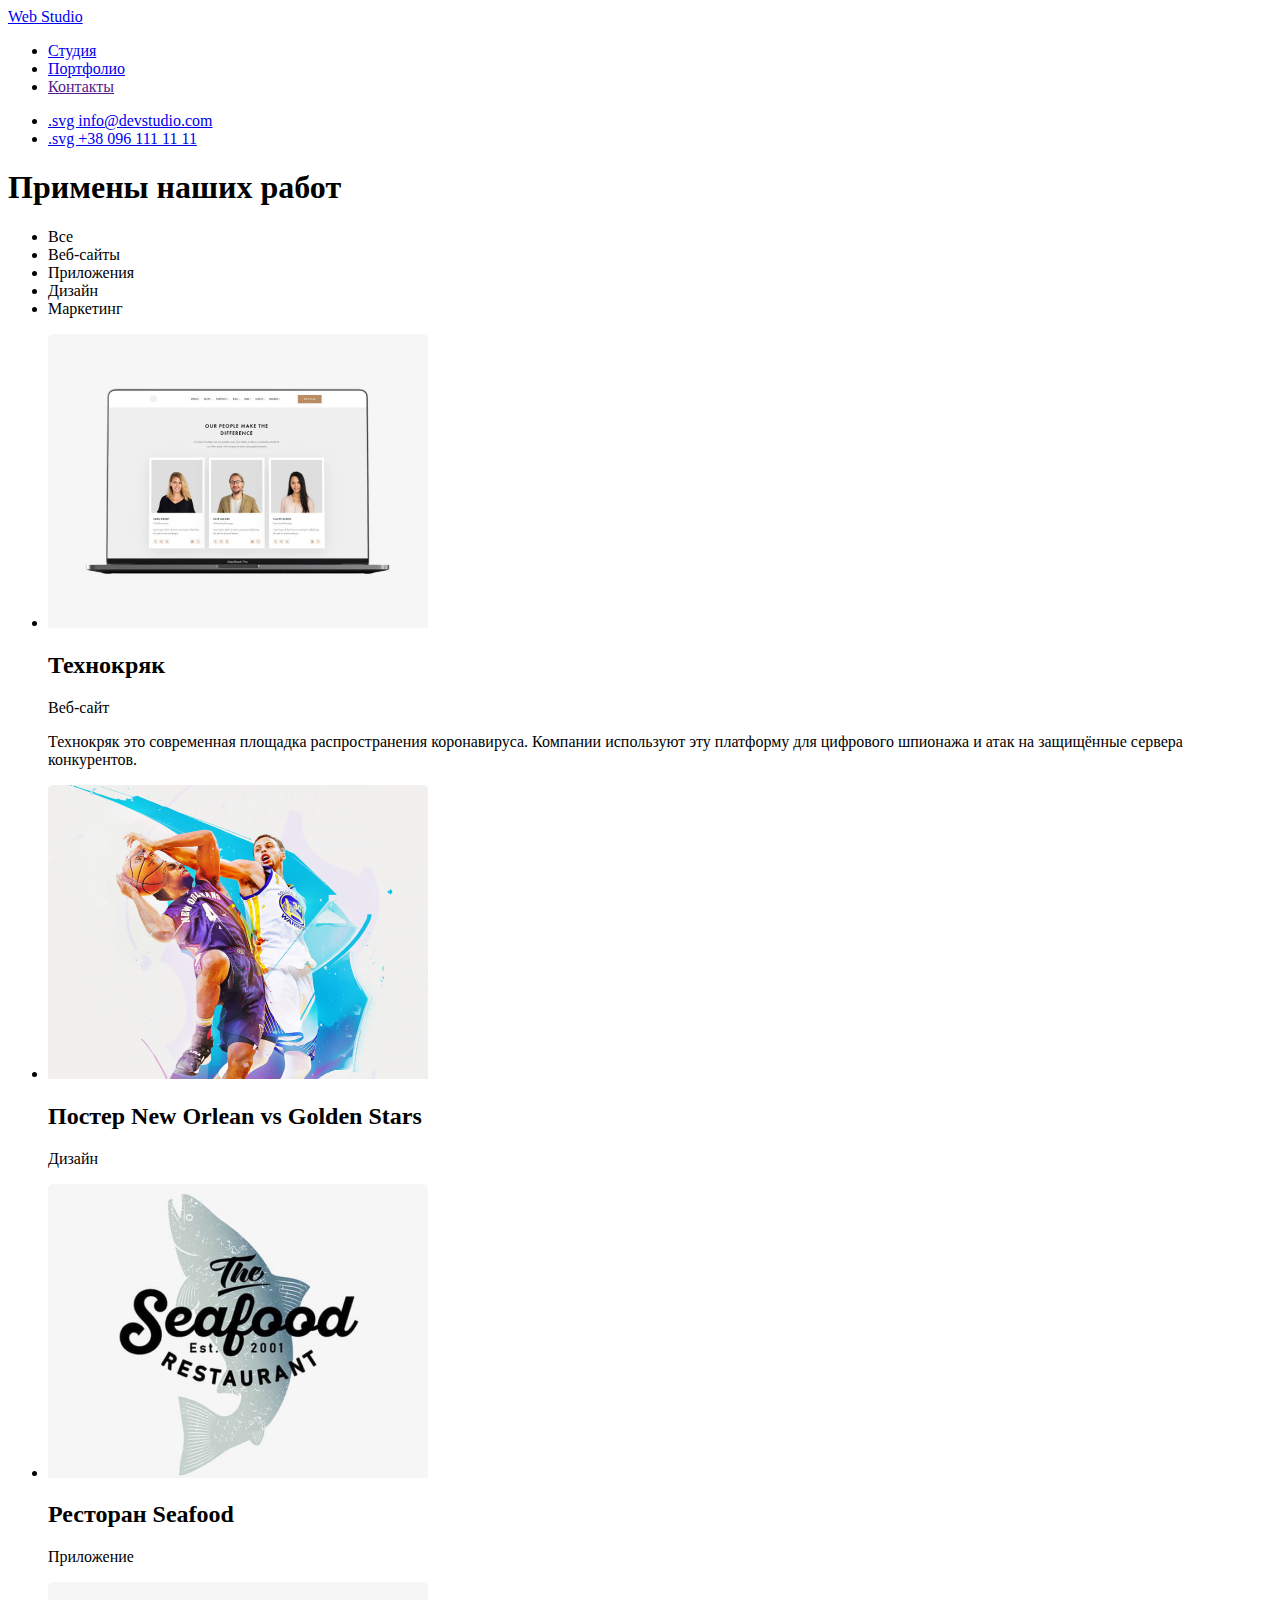
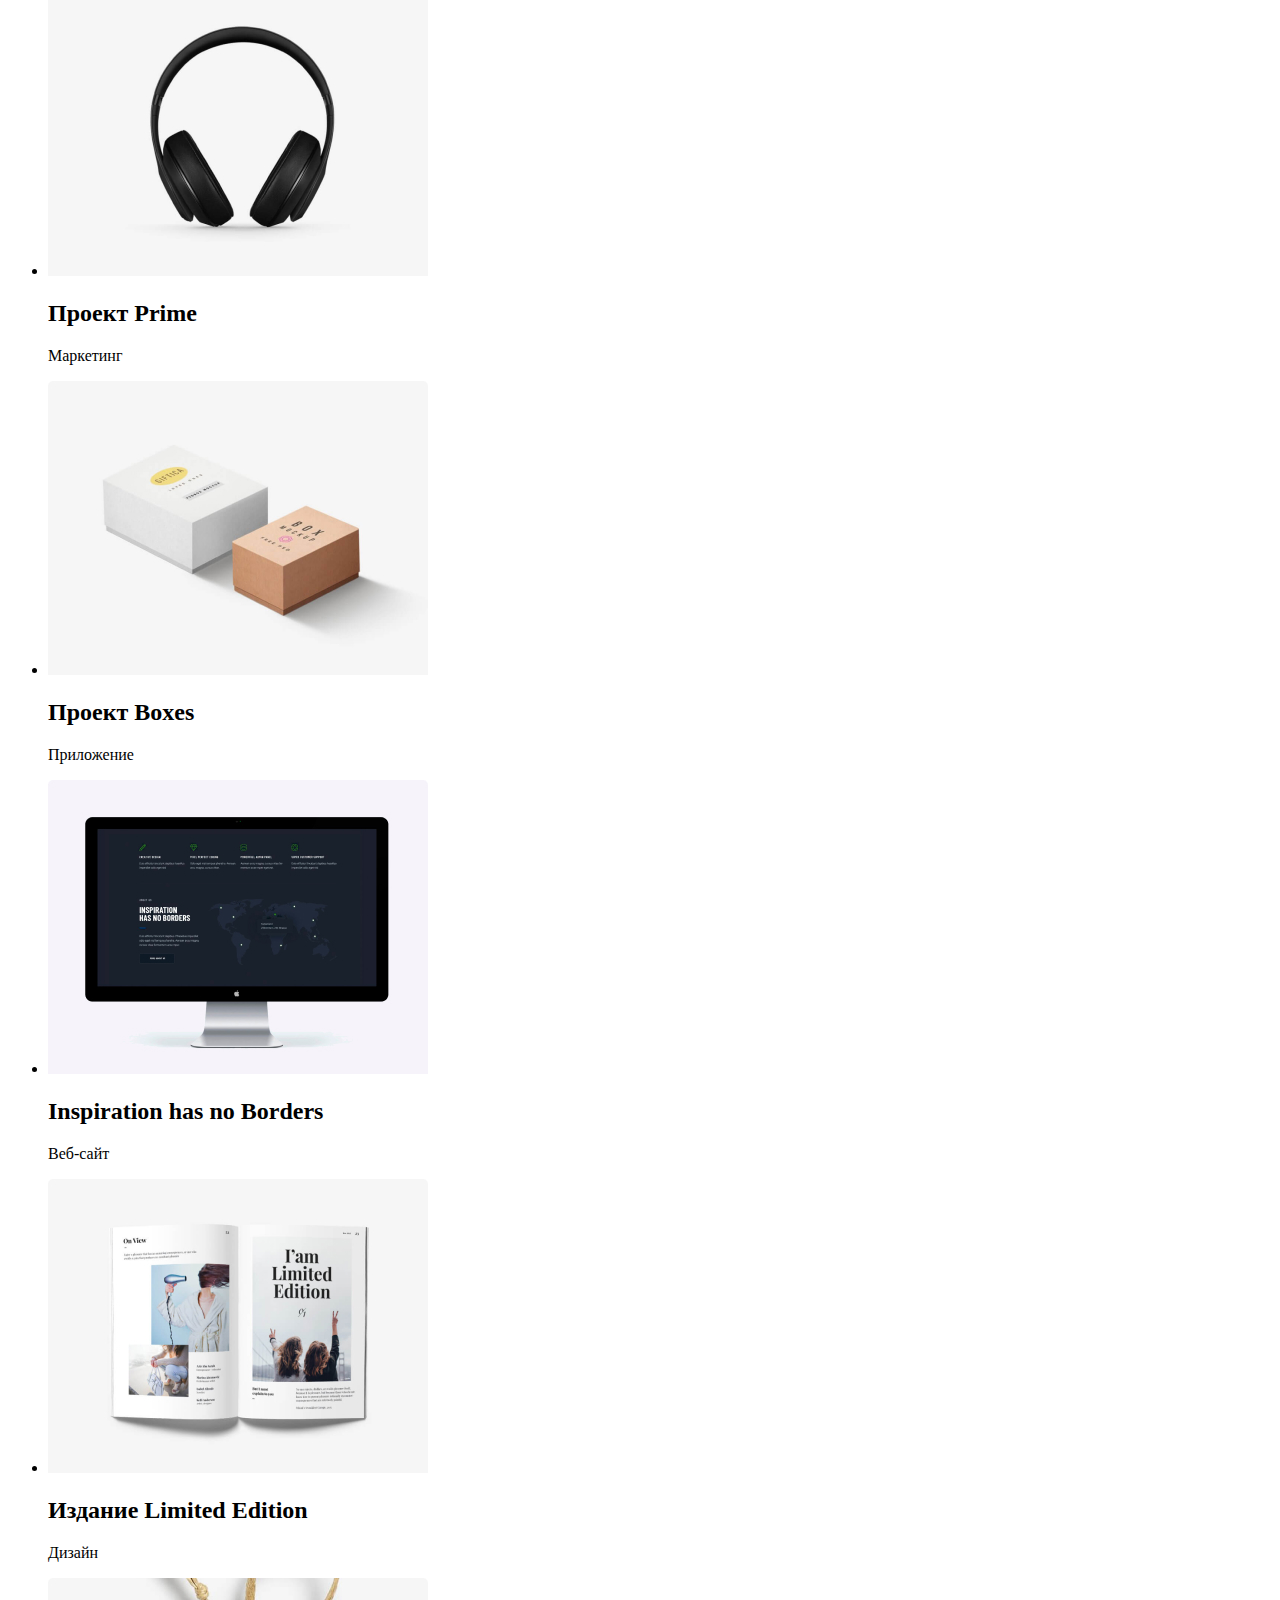
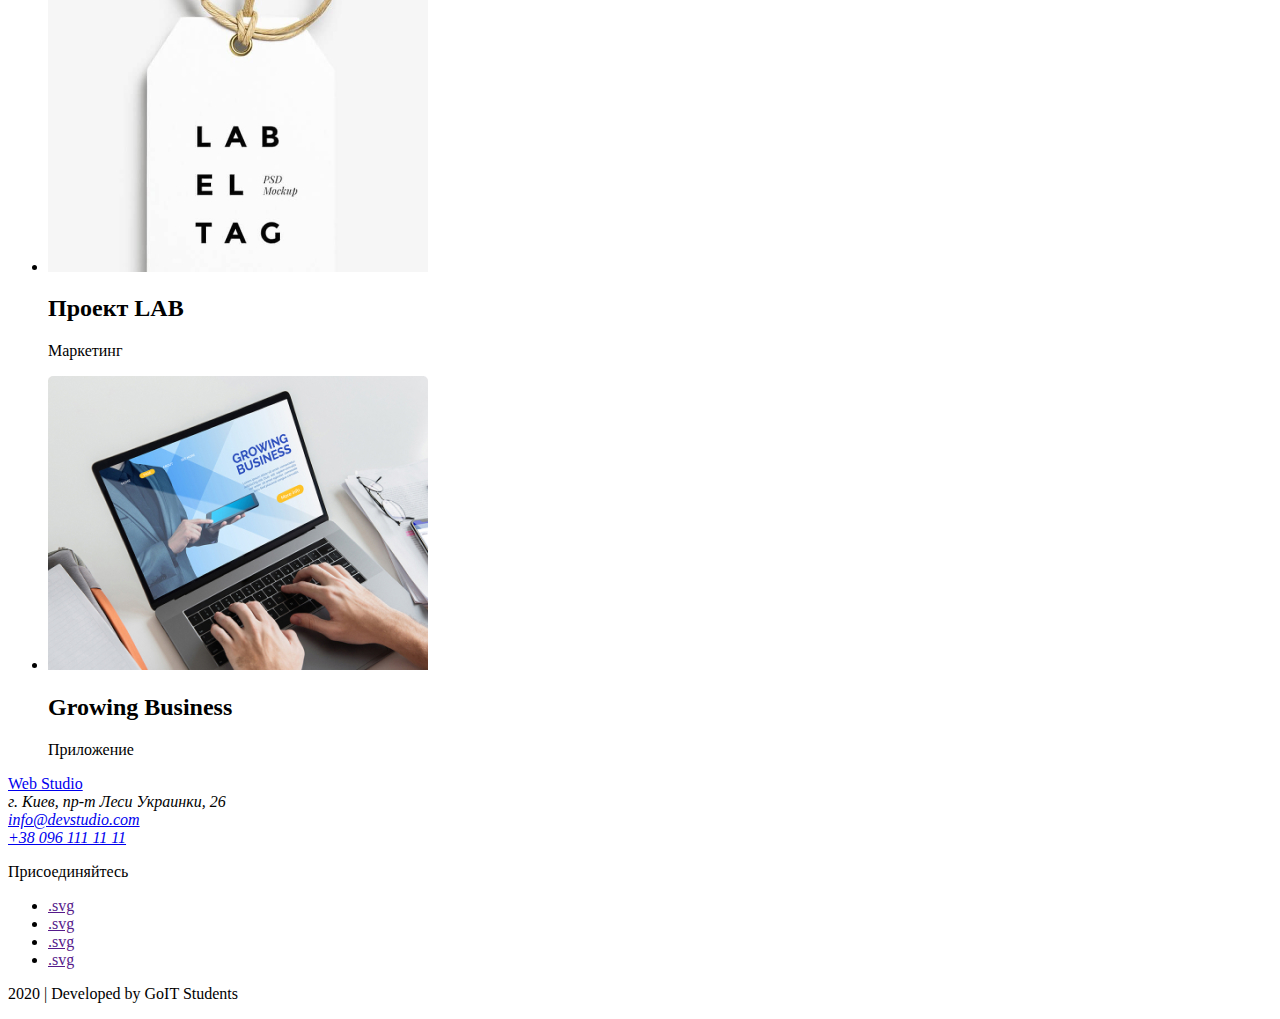
==== portfolio.html @ 039c27b2 "add examples to portfolio.html" ====
<!DOCTYPE html>
<html lang="ru">
  <head>
    <meta charset="UTF-8" />
    <meta name="viewport" content="width=device-width, initial-scale=1.0" />
    <title>Web Studio</title>
  </head>

  <body>
    <header>
      <nav>
        <a href="./index.html">Web Studio</a>
        <ul>
          <li><a href="./index.html">Студия</a></li>
          <li><a href="./portfolio.html">Портфолио</a></li>
          <li><a href="">Контакты</a></li>
        </ul>
      </nav>

      <ul>
        <li>
          <a href="mailto:info@devstudio.com">
            <!-- add .svg icon mail -->
            .svg info@devstudio.com
          </a>
        </li>
        <li>
          <a href="tel:+380961111111">
            <!-- add .svg icon tel. -->
            .svg +38 096 111 11 11
          </a>
        </li>
      </ul>
    </header>

    <main>
      <!-- Portfolio -->
      <section>
        <!-- h1 hide -->
        <h1>Примены наших работ</h1>
        <ul>
          <li>Все</li>
          <li>Веб-сайты</li>
          <li>Приложения</li>
          <li>Дизайн</li>
          <li>Маркетинг</li>
        </ul>

        <ul>
          <li>
            <img src="./img/portfolio-technocrack.jpg" alt="" />
            <h2>Технокряк</h2>
            <p>Веб-сайт</p>
            <p>
              Технокряк это современная площадка распространения коронавируса.
              Компании используют эту платформу для цифрового шпионажа и атак на
              защищённые сервера конкурентов.
            </p>
          </li>
          <li>
            <img src="./img/portfolio-poster.jpg" alt="" />
            <h2>Постер New Orlean vs Golden Stars</h2>
            <p>Дизайн</p>
          </li>
          <li>
            <img src="./img/portfolio-seafood.jpg" alt="" />
            <h2>Ресторан Seafood</h2>
            <p>Приложение</p>
          </li>
          <li>
            <img src="./img/portfolio-prime.jpg" alt="" />
            <h2>Проект Prime</h2>
            <p>Маркетинг</p>
          </li>
          <li>
            <img src="./img/portfolio-boxes.jpg" alt="" />
            <h2>Проект Boxes</h2>
            <p>Приложение</p>
          </li>
          <li>
            <img src="./img/portfolio-inspiration.jpg" alt="" />
            <h2>Inspiration has no Borders</h2>
            <p>Веб-сайт</p>
          </li>
          <li>
            <img src="./img/portfolio-limited-edition.jpg" alt="" />
            <h2>Издание Limited Edition</h2>
            <p>Дизайн</p>
          </li>
          <li>
            <img src="./img/portfolio-lab.jpg" alt="" />
            <h2>Проект LAB</h2>
            <p>Маркетинг</p>
          </li>
          <li>
            <img src="./img/portfolio-growing-business.jpg" alt="" />
            <h2>Growing Business</h2>
            <p>Приложение</p>
          </li>
        </ul>
      </section>
    </main>

    <footer>
      <a href="./index.html">Web Studio</a>
      <address>
        г. Киев, пр-т Леси Украинки, 26 <br />
        <a href="mailto:info@devstudio.com"> info@devstudio.com </a><br />
        <a href="tel:+380961111111">
          +38 096 111 11 11
        </a>
      </address>
      <p>Присоединяйтесь</p>
      <ul>
        <li>
          <a href="" aria-label="ссылка на Instagram">
            <!-- add .svg icon Instagram -->
            .svg
          </a>
        </li>
        <li>
          <a href="" aria-label="ссылка на Twitter">
            <!-- add .svg icon Twitter -->
            .svg
          </a>
        </li>
        <li>
          <a href="" aria-label="ссылка на Facebook">
            <!-- add .svg icon Facebook -->
            .svg
          </a>
        </li>
        <li>
          <a href="" aria-label="ссылка на LinkedIn">
            <!-- add .svg icon LinkedIn -->
            .svg
          </a>
        </li>
      </ul>
      <p>2020 | Developed by GoIT Students</p>
    </footer>
  </body>
</html>
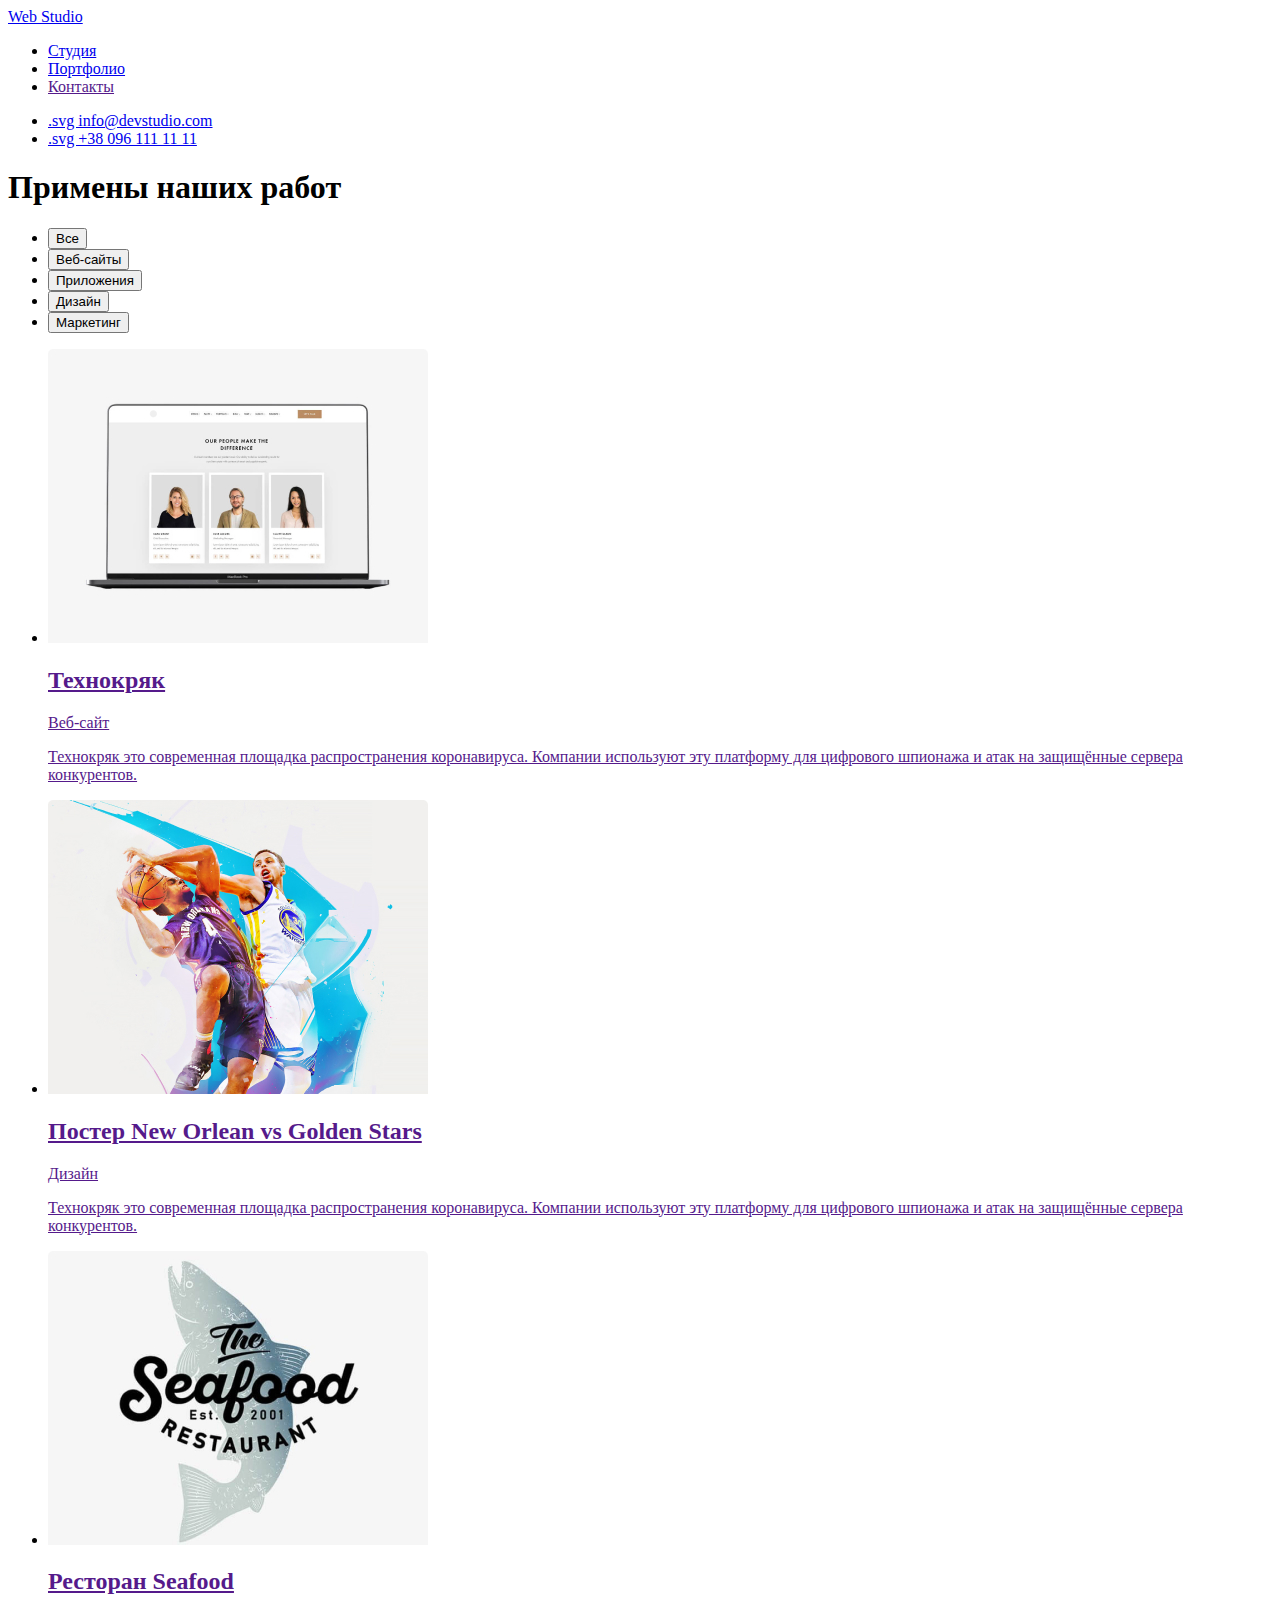
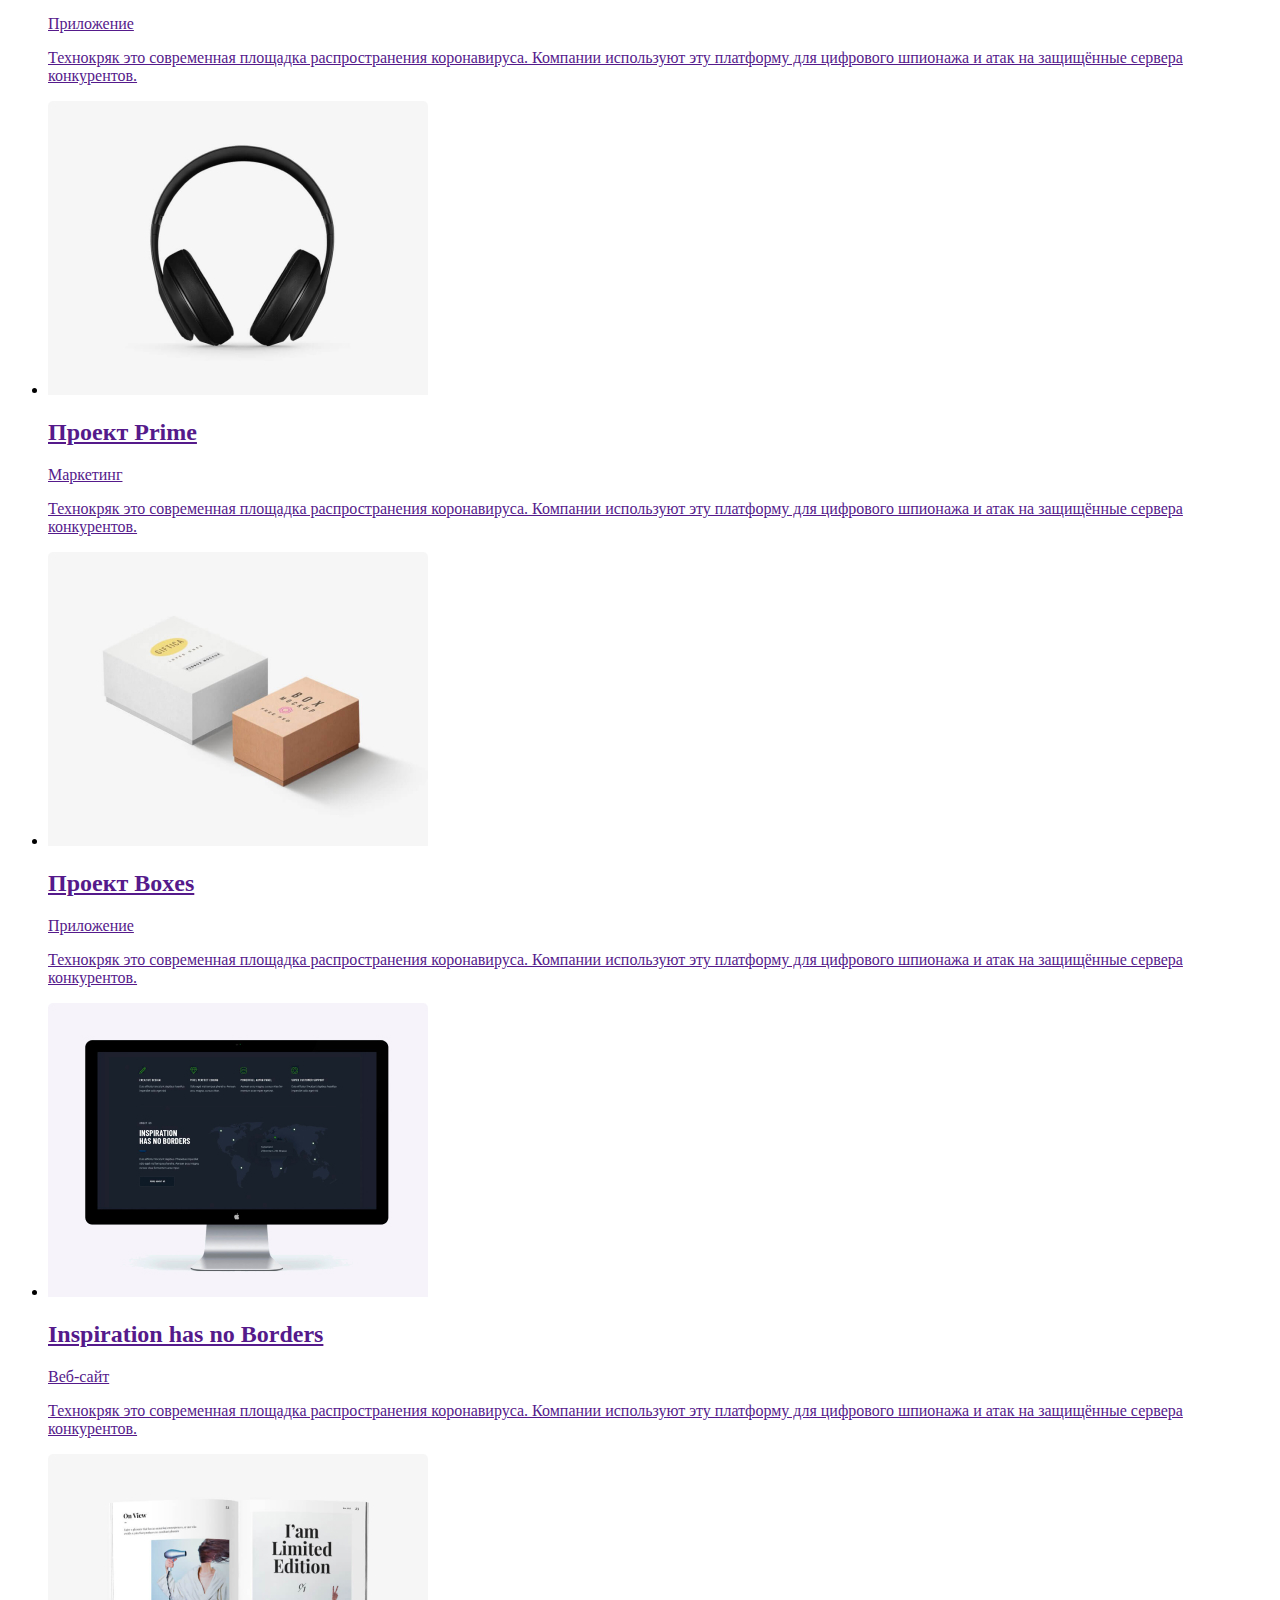
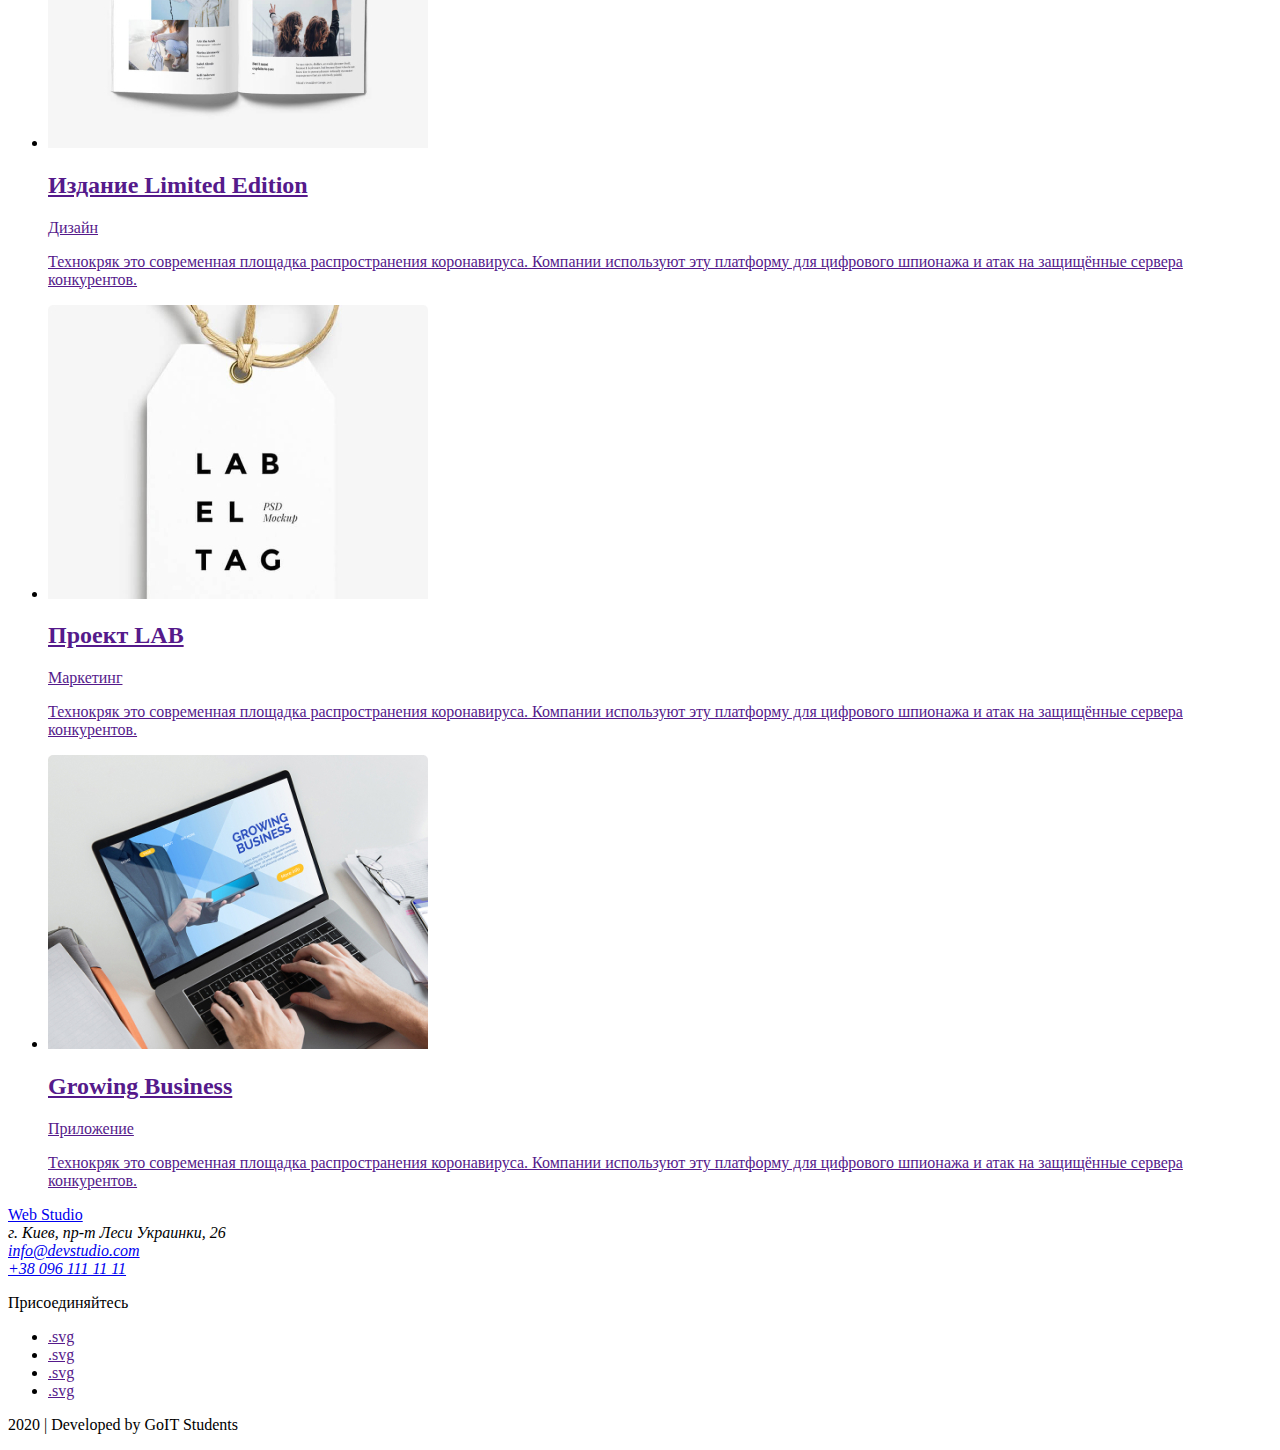
==== commit 97ae0e93: "add fonts, css links" ====
--- a/portfolio.html
+++ b/portfolio.html
@@ -4,6 +4,11 @@
     <meta charset="UTF-8" />
     <meta name="viewport" content="width=device-width, initial-scale=1.0" />
     <title>Web Studio</title>
+    <link
+      href="https://fonts.googleapis.com/css2?family=Raleway:wght@700&family=Roboto:wght@400;500;700;900&display=swap"
+      rel="stylesheet"
+    />
+    <link rel="stylesheet" href="./css/style.css" />
   </head>
 
   <body>
@@ -12,7 +17,7 @@
         <a href="./index.html">Web Studio</a>
         <ul>
           <li><a href="./index.html">Студия</a></li>
-          <li><a href="./portfolio.html">Портфолио</a></li>
+          <li><a href="./portfolio.html" class="active">Портфолио</a></li>
           <li><a href="">Контакты</a></li>
         </ul>
       </nav>
@@ -39,63 +44,148 @@
         <!-- h1 hide -->
         <h1>Примены наших работ</h1>
         <ul>
-          <li>Все</li>
-          <li>Веб-сайты</li>
-          <li>Приложения</li>
-          <li>Дизайн</li>
-          <li>Маркетинг</li>
+          <li><button type="button">Все</button></li>
+          <li><button type="button">Веб-сайты</button></li>
+          <li><button type="button">Приложения</button></li>
+          <li><button type="button">Дизайн</button></li>
+          <li><button type="button">Маркетинг</button></li>
         </ul>
 
         <ul>
           <li>
-            <img src="./img/portfolio-technocrack.jpg" alt="" />
-            <h2>Технокряк</h2>
-            <p>Веб-сайт</p>
-            <p>
-              Технокряк это современная площадка распространения коронавируса.
-              Компании используют эту платформу для цифрового шпионажа и атак на
-              защищённые сервера конкурентов.
-            </p>
-          </li>
-          <li>
-            <img src="./img/portfolio-poster.jpg" alt="" />
-            <h2>Постер New Orlean vs Golden Stars</h2>
-            <p>Дизайн</p>
-          </li>
-          <li>
-            <img src="./img/portfolio-seafood.jpg" alt="" />
-            <h2>Ресторан Seafood</h2>
-            <p>Приложение</p>
-          </li>
-          <li>
-            <img src="./img/portfolio-prime.jpg" alt="" />
-            <h2>Проект Prime</h2>
-            <p>Маркетинг</p>
-          </li>
-          <li>
-            <img src="./img/portfolio-boxes.jpg" alt="" />
-            <h2>Проект Boxes</h2>
-            <p>Приложение</p>
-          </li>
-          <li>
-            <img src="./img/portfolio-inspiration.jpg" alt="" />
-            <h2>Inspiration has no Borders</h2>
-            <p>Веб-сайт</p>
-          </li>
-          <li>
-            <img src="./img/portfolio-limited-edition.jpg" alt="" />
-            <h2>Издание Limited Edition</h2>
-            <p>Дизайн</p>
-          </li>
-          <li>
-            <img src="./img/portfolio-lab.jpg" alt="" />
-            <h2>Проект LAB</h2>
-            <p>Маркетинг</p>
-          </li>
-          <li>
-            <img src="./img/portfolio-growing-business.jpg" alt="" />
-            <h2>Growing Business</h2>
-            <p>Приложение</p>
+            <a href="">
+              <img
+                src="./img/portfolio-technocrack.jpg"
+                alt="описание изображения Технокряк"
+              />
+              <h2>Технокряк</h2>
+              <p>Веб-сайт</p>
+              <p>
+                Технокряк это современная площадка распространения коронавируса.
+                Компании используют эту платформу для цифрового шпионажа и атак
+                на защищённые сервера конкурентов.
+              </p>
+            </a>
+          </li>
+          <li>
+            <a href="">
+              <img
+                src="./img/portfolio-poster.jpg"
+                alt="описание изображения Постер New Orlean vs Golden Stars"
+              />
+              <h2>Постер New Orlean vs Golden Stars</h2>
+              <p>Дизайн</p>
+              <p>
+                Технокряк это современная площадка распространения коронавируса.
+                Компании используют эту платформу для цифрового шпионажа и атак
+                на защищённые сервера конкурентов.
+              </p>
+            </a>
+          </li>
+          <li>
+            <a href="">
+              <img
+                src="./img/portfolio-seafood.jpg"
+                alt="описание изображения Ресторан Seafood"
+              />
+              <h2>Ресторан Seafood</h2>
+              <p>Приложение</p>
+              <p>
+                Технокряк это современная площадка распространения коронавируса.
+                Компании используют эту платформу для цифрового шпионажа и атак
+                на защищённые сервера конкурентов.
+              </p>
+            </a>
+          </li>
+          <li>
+            <a href="">
+              <img
+                src="./img/portfolio-prime.jpg"
+                alt="описание изображения Проект Prime"
+              />
+              <h2>Проект Prime</h2>
+              <p>Маркетинг</p>
+              <p>
+                Технокряк это современная площадка распространения коронавируса.
+                Компании используют эту платформу для цифрового шпионажа и атак
+                на защищённые сервера конкурентов.
+              </p>
+            </a>
+          </li>
+          <li>
+            <a href="">
+              <img
+                src="./img/portfolio-boxes.jpg"
+                alt="описание изображения Проект Boxes"
+              />
+              <h2>Проект Boxes</h2>
+              <p>Приложение</p>
+              <p>
+                Технокряк это современная площадка распространения коронавируса.
+                Компании используют эту платформу для цифрового шпионажа и атак
+                на защищённые сервера конкурентов.
+              </p>
+            </a>
+          </li>
+          <li>
+            <a href="">
+              <img
+                src="./img/portfolio-inspiration.jpg"
+                alt="описание изображения Inspiration has no Borders"
+              />
+              <h2>Inspiration has no Borders</h2>
+              <p>Веб-сайт</p>
+              <p>
+                Технокряк это современная площадка распространения коронавируса.
+                Компании используют эту платформу для цифрового шпионажа и атак
+                на защищённые сервера конкурентов.
+              </p>
+            </a>
+          </li>
+          <li>
+            <a href="">
+              <img
+                src="./img/portfolio-limited-edition.jpg"
+                alt="описание изображения Издание Limited Edition"
+              />
+              <h2>Издание Limited Edition</h2>
+              <p>Дизайн</p>
+              <p>
+                Технокряк это современная площадка распространения коронавируса.
+                Компании используют эту платформу для цифрового шпионажа и атак
+                на защищённые сервера конкурентов.
+              </p>
+            </a>
+          </li>
+          <li>
+            <a href="">
+              <img
+                src="./img/portfolio-lab.jpg"
+                alt="описание изображения Проект LAB"
+              />
+              <h2>Проект LAB</h2>
+              <p>Маркетинг</p>
+              <p>
+                Технокряк это современная площадка распространения коронавируса.
+                Компании используют эту платформу для цифрового шпионажа и атак
+                на защищённые сервера конкурентов.
+              </p>
+            </a>
+          </li>
+          <li>
+            <a href="">
+              <img
+                src="./img/portfolio-growing-business.jpg"
+                alt="описание изображения Growing Business"
+              />
+              <h2>Growing Business</h2>
+              <p>Приложение</p>
+              <p>
+                Технокряк это современная площадка распространения коронавируса.
+                Компании используют эту платформу для цифрового шпионажа и атак
+                на защищённые сервера конкурентов.
+              </p>
+            </a>
           </li>
         </ul>
       </section>
--- a/css/style.css
+++ b/css/style.css
@@ -0,0 +1,77 @@
+/* .clas.class https://youtu.be/bn9yIxt_rtg?t=8054*/
+/* підсвітка активної сторінки https://youtu.be/bn9yIxt_rtg?t=8853*/
+
+/* Оформлены эффекты (изменение цвета текста) 
+наведения и фокусировки для интерактивных текстовых 
+элементов. Изменение фона и цвета иконок не делать. */
+
+/* колір шрифтів  */
+/* фон елементів + hover, focus*/
+/* 
+визначити, підключити шрифти, призначити елементам 
+основні параметри шрифту
+
+bgc: #ffffff;
+color: var(--font-primary-color);
+
+font-family: 'Roboto', sans-serif;
+font-size: 14px;
+
+
+точкові параметри шрифту
+- menu items, hero, hero button, portfolio items...
+
+bgc: #ffffff;
+color: var(--font-primary-color);
+
+font-family: 'Raleway', sans-serif;
+font-weight: 500;
+font-size: 14px;
+line-height: 1.71;
+text-align: center;
+letter-spacing: 0.03em;
+0.02em(menu items); 
+0.06em(hero, hero button, portfolio items);
+*/
+
+/* portfolio Фільтр як кнопки+шрифти і фон https://youtu.be/KM5r3qtBdxY?t=1167 */
+/* portfolio Картки робіт як посилання */
+/* portfolio шрифт, фон кнопки :inhiret */
+/* стиль лого на двох сторінках однаковий */
+
+/* text decoration none */
+/* list style none https://youtu.be/KM5r3qtBdxY?t=5238 */
+
+/* колір selection */
+
+:root {
+  --font-primary-color: #757575;
+  --font-secondary-color: #212121;
+
+  --font-active-button: #ffffff;
+  --font-pasive-button: #ffffff;
+
+  --font-active-element: #2196f3;
+  --font-pasive-element: #212121;
+
+  --bgc-menu: #ffffff;
+  --bgc-primary: #ffffff;
+  --bgc-secondary: #f5f4fa;
+  --bgc-footer: #2f303a;
+}
+
+.active:hover {
+}
+
+.sections .title {
+}
+
+/* General css */
+
+/* Header css */
+
+/* Menu css */
+
+/* Main css */
+
+/* Footer css */
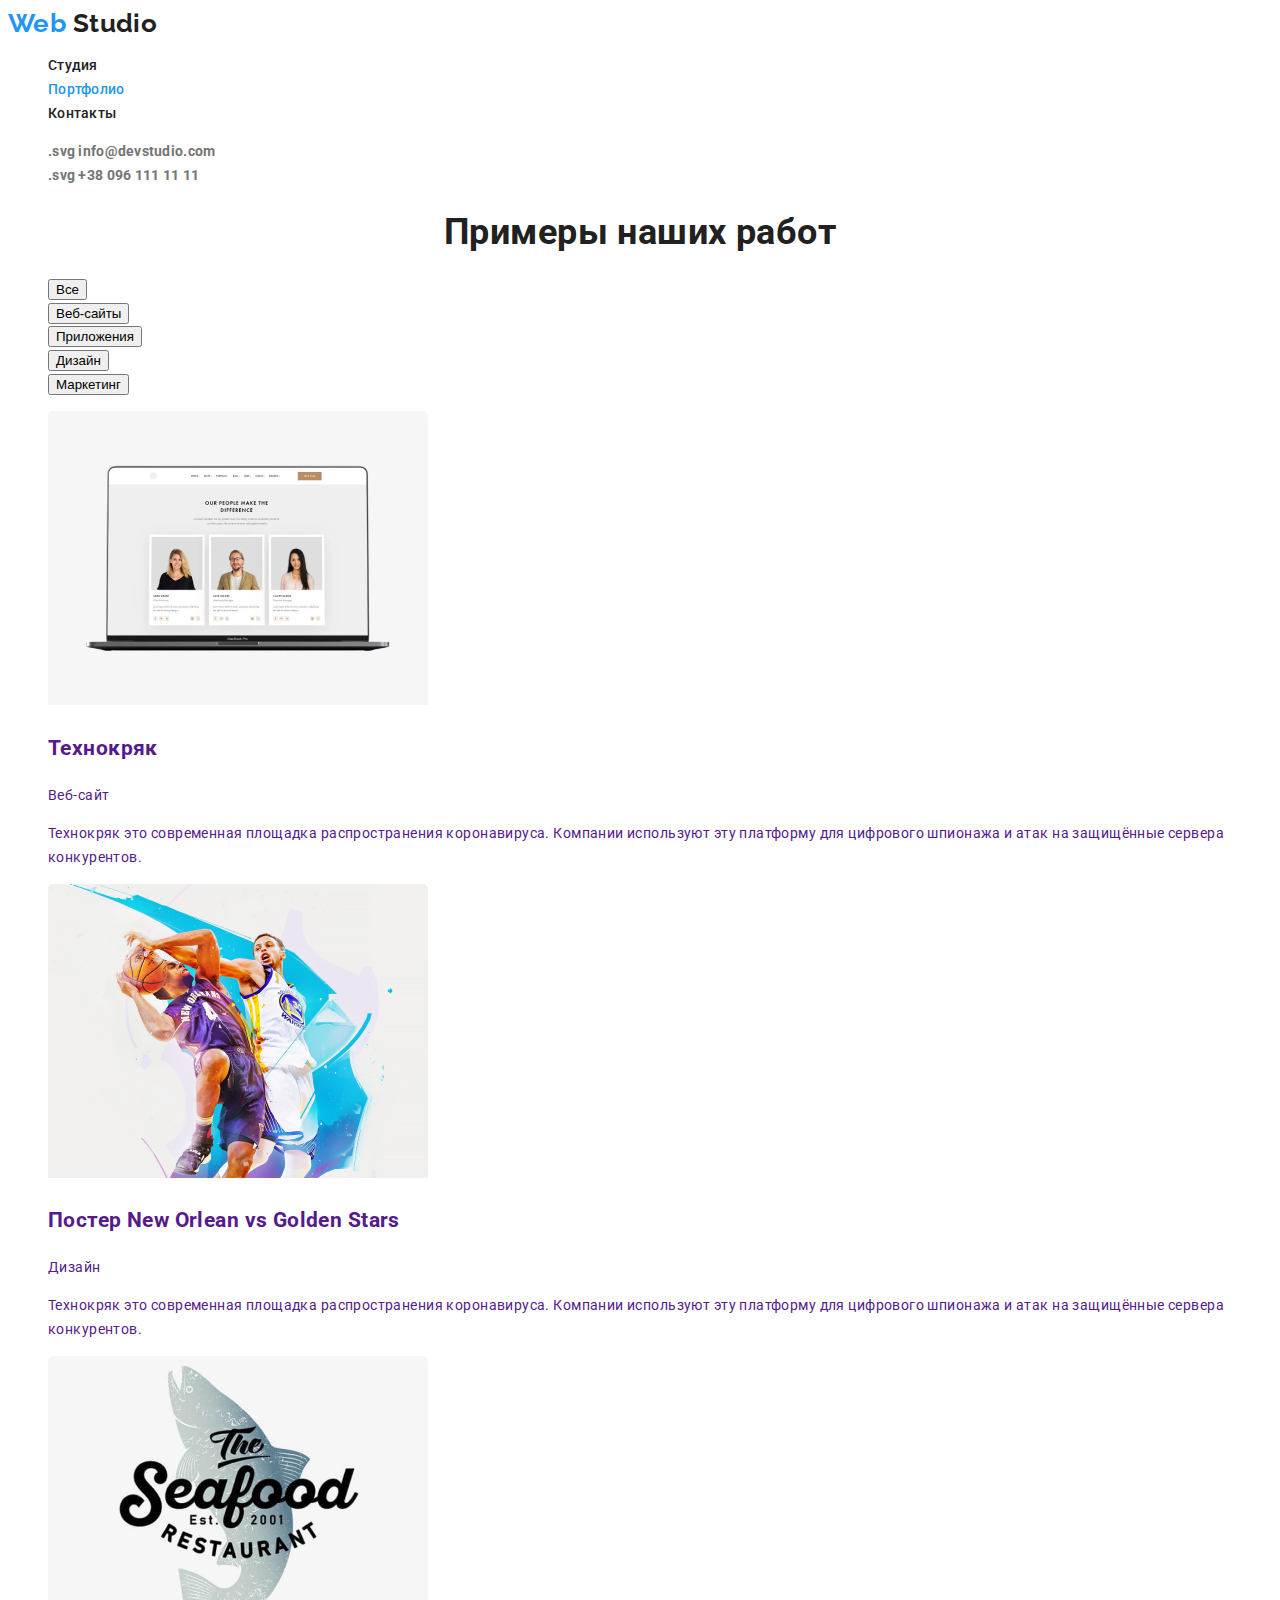
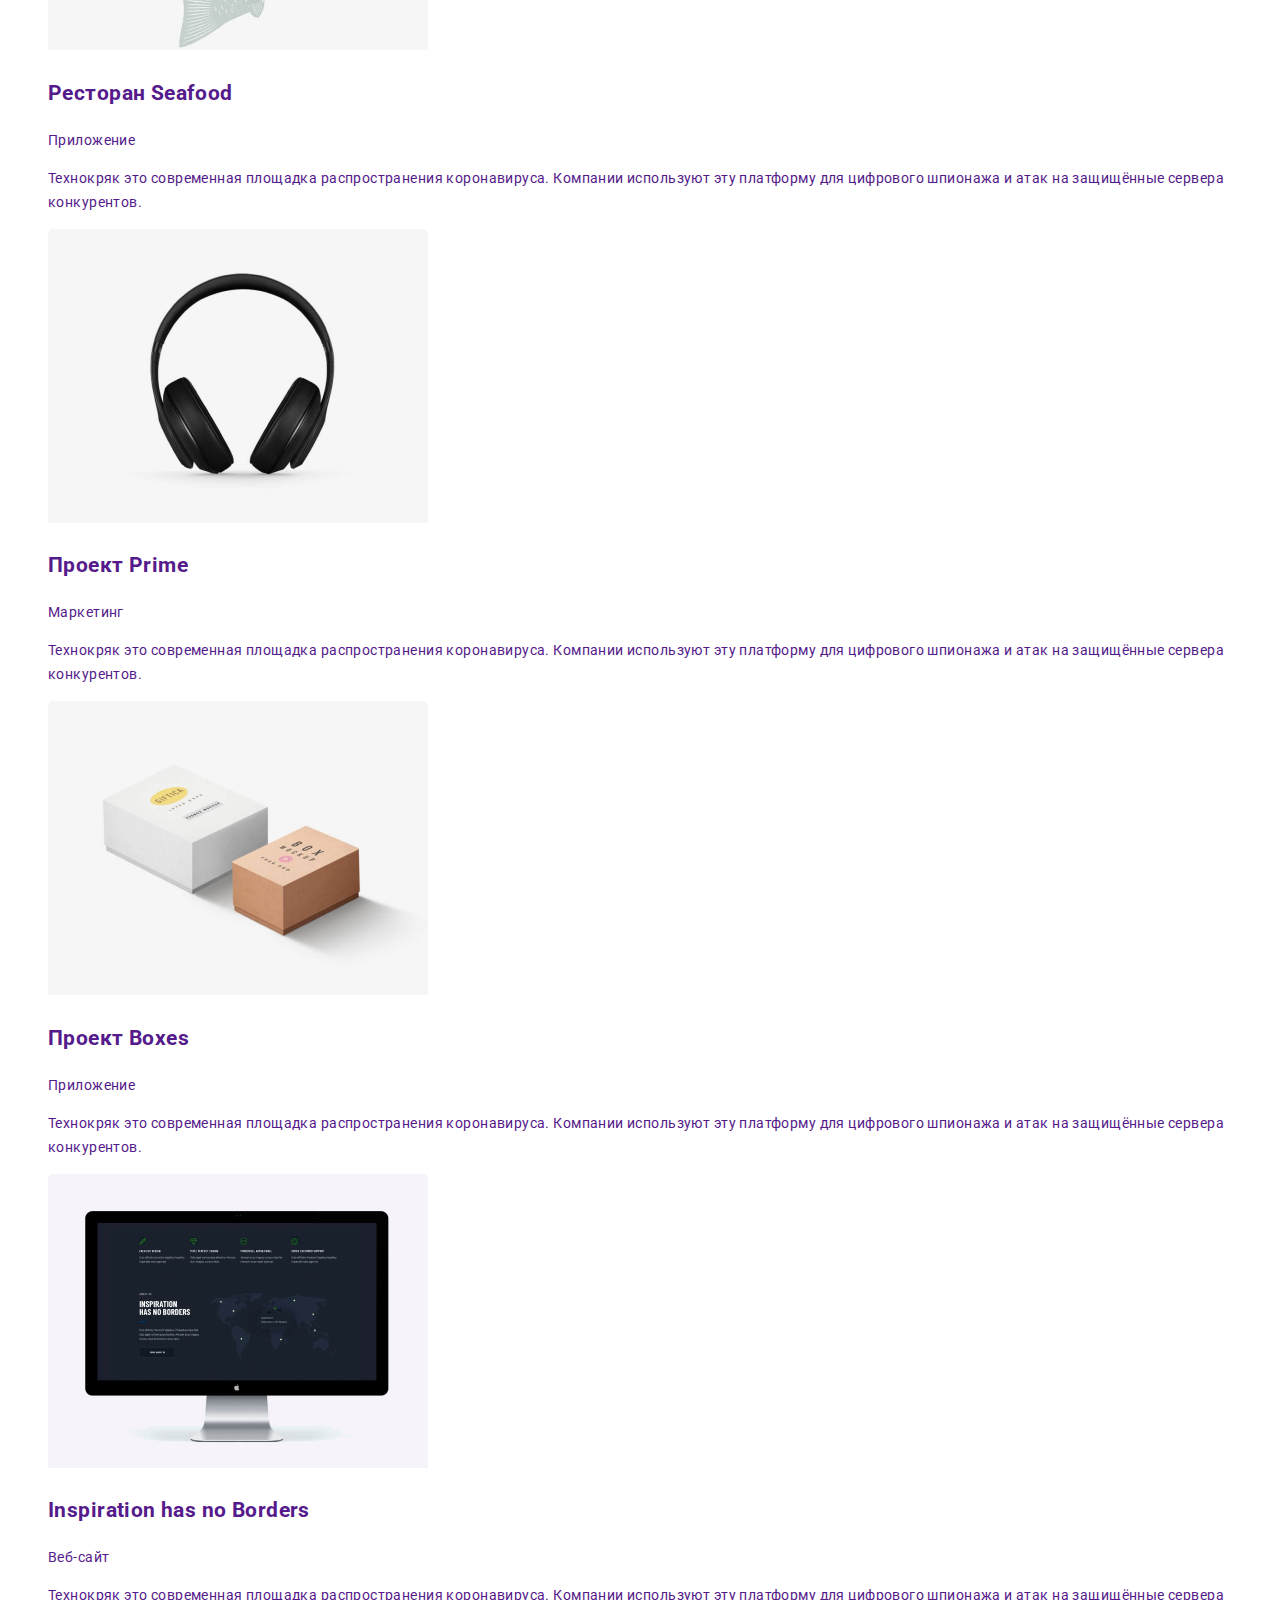
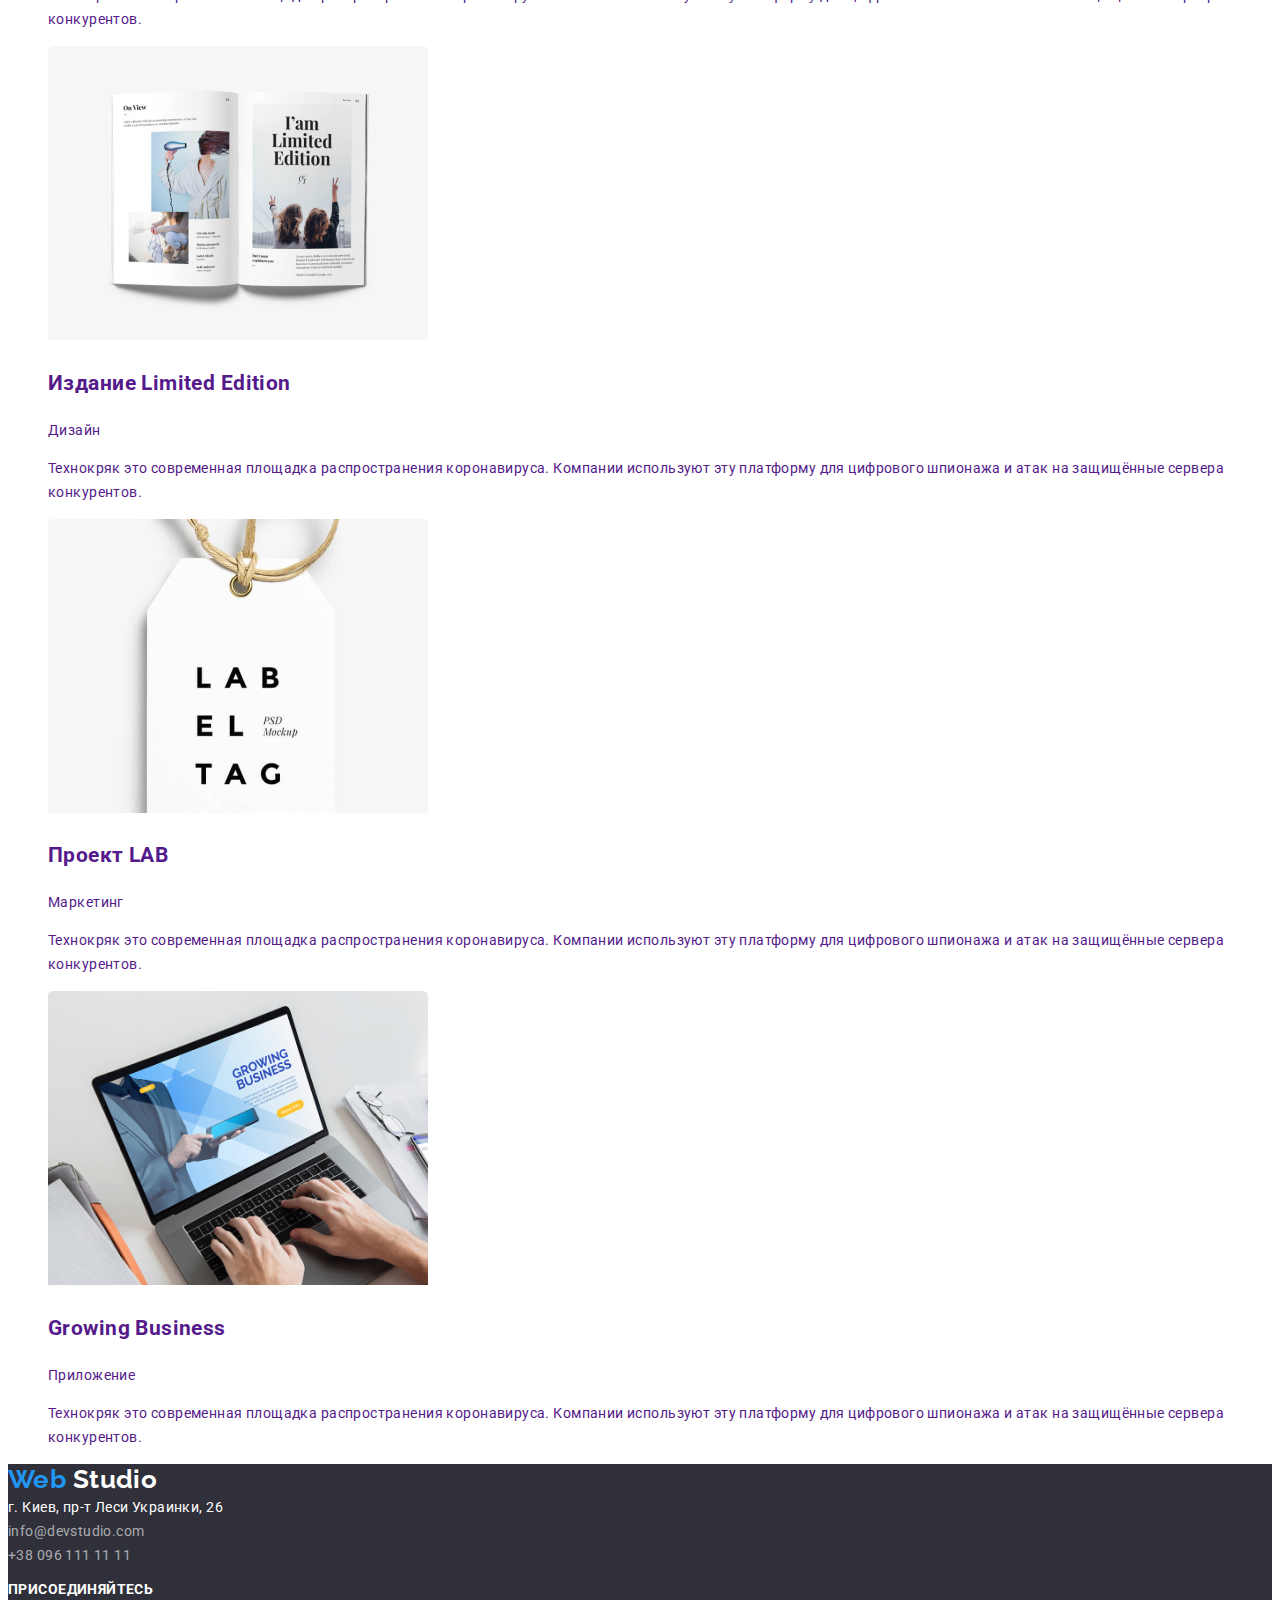
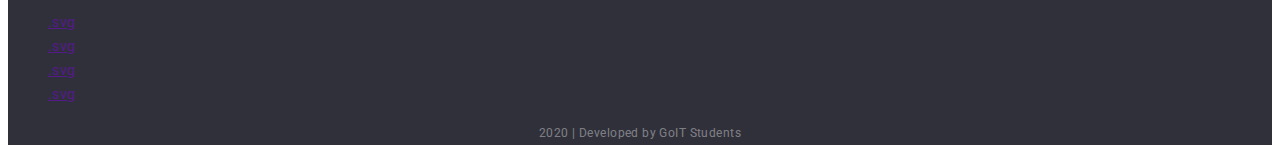
==== commit db56ed1c: "add hdr&ftr, style" ====
--- a/portfolio.html
+++ b/portfolio.html
@@ -12,25 +12,33 @@
   </head>
 
   <body>
-    <header>
-      <nav>
-        <a href="./index.html">Web Studio</a>
-        <ul>
-          <li><a href="./index.html">Студия</a></li>
-          <li><a href="./portfolio.html" class="active">Портфолио</a></li>
-          <li><a href="">Контакты</a></li>
+    <header class="header">
+      <nav class="menu">
+        <a href="./index.html" class="logo hdr link">
+          <span class="logo-color">Web</span> Studio
+        </a>
+        <ul class="list">
+          <li>
+            <a href="./index.html" class="menu-item link">Студия</a>
+          </li>
+          <li>
+            <a href="./portfolio.html" class="menu-item link active"
+              >Портфолио</a
+            >
+          </li>
+          <li><a href="" class="menu-item link">Контакты</a></li>
         </ul>
       </nav>
 
-      <ul>
-        <li>
-          <a href="mailto:info@devstudio.com">
+      <ul class="list">
+        <li>
+          <a href="mailto:info@devstudio.com" class="contact link">
             <!-- add .svg icon mail -->
             .svg info@devstudio.com
           </a>
         </li>
         <li>
-          <a href="tel:+380961111111">
+          <a href="tel:+380961111111" class="contact link">
             <!-- add .svg icon tel. -->
             .svg +38 096 111 11 11
           </a>
@@ -40,147 +48,147 @@
 
     <main>
       <!-- Portfolio -->
-      <section>
+      <section class="sections">
         <!-- h1 hide -->
-        <h1>Примены наших работ</h1>
-        <ul>
-          <li><button type="button">Все</button></li>
-          <li><button type="button">Веб-сайты</button></li>
-          <li><button type="button">Приложения</button></li>
-          <li><button type="button">Дизайн</button></li>
-          <li><button type="button">Маркетинг</button></li>
+        <h1 class="title">Примеры наших работ</h1>
+        <ul class="list">
+          <li><button type="button" class="button">Все</button></li>
+          <li><button type="button" class="button">Веб-сайты</button></li>
+          <li><button type="button" class="button">Приложения</button></li>
+          <li><button type="button" class="button">Дизайн</button></li>
+          <li><button type="button" class="button">Маркетинг</button></li>
         </ul>
 
-        <ul>
-          <li>
-            <a href="">
+        <ul class="portfolio list">
+          <li>
+            <a href="" class="card link">
               <img
                 src="./img/portfolio-technocrack.jpg"
                 alt="описание изображения Технокряк"
               />
-              <h2>Технокряк</h2>
-              <p>Веб-сайт</p>
-              <p>
-                Технокряк это современная площадка распространения коронавируса.
-                Компании используют эту платформу для цифрового шпионажа и атак
-                на защищённые сервера конкурентов.
-              </p>
-            </a>
-          </li>
-          <li>
-            <a href="">
+              <h2 class="card-title">Технокряк</h2>
+              <p class="card-kinde">Веб-сайт</p>
+              <p class="card-description">
+                Технокряк это современная площадка распространения коронавируса.
+                Компании используют эту платформу для цифрового шпионажа и атак
+                на защищённые сервера конкурентов.
+              </p>
+            </a>
+          </li>
+          <li>
+            <a href="" class="link">
               <img
                 src="./img/portfolio-poster.jpg"
                 alt="описание изображения Постер New Orlean vs Golden Stars"
               />
-              <h2>Постер New Orlean vs Golden Stars</h2>
-              <p>Дизайн</p>
-              <p>
-                Технокряк это современная площадка распространения коронавируса.
-                Компании используют эту платформу для цифрового шпионажа и атак
-                на защищённые сервера конкурентов.
-              </p>
-            </a>
-          </li>
-          <li>
-            <a href="">
+              <h2 class="card-title">Постер New Orlean vs Golden Stars</h2>
+              <p class="card-kinde">Дизайн</p>
+              <p class="card-description">
+                Технокряк это современная площадка распространения коронавируса.
+                Компании используют эту платформу для цифрового шпионажа и атак
+                на защищённые сервера конкурентов.
+              </p>
+            </a>
+          </li>
+          <li>
+            <a href="" class="link">
               <img
                 src="./img/portfolio-seafood.jpg"
                 alt="описание изображения Ресторан Seafood"
               />
-              <h2>Ресторан Seafood</h2>
-              <p>Приложение</p>
-              <p>
-                Технокряк это современная площадка распространения коронавируса.
-                Компании используют эту платформу для цифрового шпионажа и атак
-                на защищённые сервера конкурентов.
-              </p>
-            </a>
-          </li>
-          <li>
-            <a href="">
+              <h2 class="card-title">Ресторан Seafood</h2>
+              <p class="card-kinde">Приложение</p>
+              <p class="card-description">
+                Технокряк это современная площадка распространения коронавируса.
+                Компании используют эту платформу для цифрового шпионажа и атак
+                на защищённые сервера конкурентов.
+              </p>
+            </a>
+          </li>
+          <li>
+            <a href="" class="link">
               <img
                 src="./img/portfolio-prime.jpg"
                 alt="описание изображения Проект Prime"
               />
-              <h2>Проект Prime</h2>
-              <p>Маркетинг</p>
-              <p>
-                Технокряк это современная площадка распространения коронавируса.
-                Компании используют эту платформу для цифрового шпионажа и атак
-                на защищённые сервера конкурентов.
-              </p>
-            </a>
-          </li>
-          <li>
-            <a href="">
+              <h2 class="card-title">Проект Prime</h2>
+              <p class="card-kinde">Маркетинг</p>
+              <p class="card-description">
+                Технокряк это современная площадка распространения коронавируса.
+                Компании используют эту платформу для цифрового шпионажа и атак
+                на защищённые сервера конкурентов.
+              </p>
+            </a>
+          </li>
+          <li>
+            <a href="" class="link">
               <img
                 src="./img/portfolio-boxes.jpg"
                 alt="описание изображения Проект Boxes"
               />
-              <h2>Проект Boxes</h2>
-              <p>Приложение</p>
-              <p>
-                Технокряк это современная площадка распространения коронавируса.
-                Компании используют эту платформу для цифрового шпионажа и атак
-                на защищённые сервера конкурентов.
-              </p>
-            </a>
-          </li>
-          <li>
-            <a href="">
+              <h2 class="card-title">Проект Boxes</h2>
+              <p class="card-kinde">Приложение</p>
+              <p class="card-description">
+                Технокряк это современная площадка распространения коронавируса.
+                Компании используют эту платформу для цифрового шпионажа и атак
+                на защищённые сервера конкурентов.
+              </p>
+            </a>
+          </li>
+          <li>
+            <a href="" class="link">
               <img
                 src="./img/portfolio-inspiration.jpg"
                 alt="описание изображения Inspiration has no Borders"
               />
-              <h2>Inspiration has no Borders</h2>
-              <p>Веб-сайт</p>
-              <p>
-                Технокряк это современная площадка распространения коронавируса.
-                Компании используют эту платформу для цифрового шпионажа и атак
-                на защищённые сервера конкурентов.
-              </p>
-            </a>
-          </li>
-          <li>
-            <a href="">
+              <h2 class="card-title">Inspiration has no Borders</h2>
+              <p class="card-kinde">Веб-сайт</p>
+              <p class="card-description">
+                Технокряк это современная площадка распространения коронавируса.
+                Компании используют эту платформу для цифрового шпионажа и атак
+                на защищённые сервера конкурентов.
+              </p>
+            </a>
+          </li>
+          <li>
+            <a href="" class="link">
               <img
                 src="./img/portfolio-limited-edition.jpg"
                 alt="описание изображения Издание Limited Edition"
               />
-              <h2>Издание Limited Edition</h2>
-              <p>Дизайн</p>
-              <p>
-                Технокряк это современная площадка распространения коронавируса.
-                Компании используют эту платформу для цифрового шпионажа и атак
-                на защищённые сервера конкурентов.
-              </p>
-            </a>
-          </li>
-          <li>
-            <a href="">
+              <h2 class="card-title">Издание Limited Edition</h2>
+              <p class="card-kinde">Дизайн</p>
+              <p class="card-description">
+                Технокряк это современная площадка распространения коронавируса.
+                Компании используют эту платформу для цифрового шпионажа и атак
+                на защищённые сервера конкурентов.
+              </p>
+            </a>
+          </li>
+          <li>
+            <a href="" class="link">
               <img
                 src="./img/portfolio-lab.jpg"
                 alt="описание изображения Проект LAB"
               />
-              <h2>Проект LAB</h2>
-              <p>Маркетинг</p>
-              <p>
-                Технокряк это современная площадка распространения коронавируса.
-                Компании используют эту платформу для цифрового шпионажа и атак
-                на защищённые сервера конкурентов.
-              </p>
-            </a>
-          </li>
-          <li>
-            <a href="">
+              <h2 class="card-title">Проект LAB</h2>
+              <p class="card-kinde">Маркетинг</p>
+              <p class="card-description">
+                Технокряк это современная площадка распространения коронавируса.
+                Компании используют эту платформу для цифрового шпионажа и атак
+                на защищённые сервера конкурентов.
+              </p>
+            </a>
+          </li>
+          <li>
+            <a href="" class="link">
               <img
                 src="./img/portfolio-growing-business.jpg"
                 alt="описание изображения Growing Business"
               />
-              <h2>Growing Business</h2>
-              <p>Приложение</p>
-              <p>
+              <h2 class="card-title">Growing Business</h2>
+              <p class="card-kinde">Приложение</p>
+              <p class="card-description">
                 Технокряк это современная площадка распространения коронавируса.
                 Компании используют эту платформу для цифрового шпионажа и атак
                 на защищённые сервера конкурентов.
@@ -191,17 +199,21 @@
       </section>
     </main>
 
-    <footer>
-      <a href="./index.html">Web Studio</a>
-      <address>
+    <footer class="footer">
+      <a href="./index.html" class="logo ftr link">
+        <span class="logo-color">Web</span> Studio
+      </a>
+      <address class="address">
         г. Киев, пр-т Леси Украинки, 26 <br />
-        <a href="mailto:info@devstudio.com"> info@devstudio.com </a><br />
-        <a href="tel:+380961111111">
+        <a href="mailto:info@devstudio.com" class="link contact">
+          info@devstudio.com </a
+        ><br />
+        <a href="tel:+380961111111" class="link contact">
           +38 096 111 11 11
         </a>
       </address>
-      <p>Присоединяйтесь</p>
-      <ul>
+      <p class="social">Присоединяйтесь</p>
+      <ul class="list">
         <li>
           <a href="" aria-label="ссылка на Instagram">
             <!-- add .svg icon Instagram -->
@@ -227,7 +239,7 @@
           </a>
         </li>
       </ul>
-      <p>2020 | Developed by GoIT Students</p>
+      <p class="copiright">2020 | Developed by GoIT Students</p>
     </footer>
   </body>
 </html>
--- a/css/style.css
+++ b/css/style.css
@@ -1,4 +1,4 @@
-/* .clas.class https://youtu.be/bn9yIxt_rtg?t=8054*/
+/* .class.class https://youtu.be/bn9yIxt_rtg?t=8054*/
 /* підсвітка активної сторінки https://youtu.be/bn9yIxt_rtg?t=8853*/
 
 /* Оформлены эффекты (изменение цвета текста) 
@@ -47,31 +47,200 @@
 :root {
   --font-primary-color: #757575;
   --font-secondary-color: #212121;
-
-  --font-active-button: #ffffff;
-  --font-pasive-button: #ffffff;
-
-  --font-active-element: #2196f3;
-  --font-pasive-element: #212121;
-
-  --bgc-menu: #ffffff;
+  --font-third-color: #ffffff;
+
   --bgc-primary: #ffffff;
   --bgc-secondary: #f5f4fa;
   --bgc-footer: #2f303a;
-}
-
-.active:hover {
-}
-
+
+  --font-button: #ffffff;
+  --bgc-button: #2196f3;
+
+  --hero-font-color: #ffffff;
+  --font-active-element: #2196f3;
+  --font-ftr-contact: rgba(255, 255, 255, 0.6);
+  --font-ftr-copiright: rgba(255, 255, 255, 0.4);
+}
+
+/* Global css options of all pages */
+body {
+  font-family: "Roboto", sans-serif;
+  font-weight: 400;
+  font-size: 14px;
+  line-height: 1.71;
+  letter-spacing: 0.03em;
+  color: var(--font-primary-color);
+
+  background-color: var(--bgc-primary);
+}
+
+/* option deletes the underline from the link */
+.link {
+  text-decoration: none;
+}
+
+/* option deletes the marker of the list */
+.list {
+  list-style: none;
+}
+
+/* option virtual button */
+.vrt-button {
+  font-weight: 700;
+  font-size: 16px;
+  line-height: 1.87;
+  letter-spacing: 0.06em;
+  color: var(--font-button);
+
+  background-color: var(--bgc-button);
+}
+
+/* Logo css options */
+.logo {
+  font-family: "Raleway", sans-serif;
+  font-weight: 700;
+  font-size: 26px;
+  line-height: 1.19;
+}
+
+/* change color on part of the Logo */
+.logo-color {
+  color: var(--font-active-element);
+}
+
+/* Logo css options for header */
+.logo.hdr {
+  color: var(--font-secondary-color);
+}
+
+/* Logo css options for footer */
+.logo.ftr {
+  color: var(--font-third-color);
+}
+
+/* Header Menu css options */
+.menu .menu-item {
+  font-weight: 500;
+  font-size: 14px;
+  line-height: 16px;
+  letter-spacing: 0.02em;
+  color: var(--font-secondary-color);
+}
+
+/* change color Menu items */
+.menu .menu-item:hover,
+.menu .menu-item:focus {
+  color: var(--font-active-element);
+}
+
+/* option backlight Menu items */
+.menu-item.active {
+  color: var(--font-active-element);
+}
+
+/* Header contacts css options */
+.header .contact {
+  font-weight: 700;
+  line-height: 1.14;
+  letter-spacing: 0.02em;
+  color: inherit;
+}
+
+/* change color Contact items */
+.header .contact:hover {
+  color: var(--font-active-element);
+}
+
+/* Hero css options*/
+.hero-title {
+  font-weight: 900;
+  font-size: 44px;
+  line-height: 1.36;
+  letter-spacing: 0.06em;
+  color: var(--hero-font-color);
+  text-align: center;
+  text-transform: uppercase;
+
+  /* for example */
+  background-color: rgb(255, 0, 0);
+}
+
+/* css options of title for all sections*/
 .sections .title {
-}
-
-/* General css */
-
-/* Header css */
-
-/* Menu css */
-
-/* Main css */
-
-/* Footer css */
+  font-weight: 700;
+  font-size: 36px;
+  line-height: 1.16;
+  text-align: center;
+  color: var(--font-secondary-color);
+}
+
+/* css options for feature title */
+.feature-title {
+  font-weight: 700;
+  font-size: 14px;
+  line-height: 1.14;
+  color: var(--font-secondary-color);
+  text-transform: uppercase;
+}
+
+/* css options for product title */
+.products-title {
+  font-weight: 700;
+  font-size: 14px;
+  line-height: 1.14;
+  color: var(--font-third-color);
+  text-align: center;
+  text-transform: uppercase;
+
+  /* for example */
+  background-color: rgb(255, 0, 0);
+}
+
+/* Team sections bgc*/
+.team-bgc {
+  background-color: var(--bgc-secondary);
+}
+
+/* css options for team title */
+.team-title {
+  font-weight: 500;
+  font-size: 16px;
+  line-height: 1.19;
+  text-align: center;
+  color: var(--font-secondary-color);
+}
+
+/* css options for position team member*/
+.team-position {
+  font-size: 16px;
+  line-height: 1.19;
+  text-align: center;
+  color: var(--font-primary-color);
+}
+/* Footer css for all sections*/
+.footer {
+  color: var(--font-third-color);
+  background-color: var(--bgc-footer);
+}
+
+.address {
+  font-style: normal;
+}
+
+.footer .contact {
+  color: var(--font-ftr-contact);
+}
+
+.social {
+  font-weight: 700;
+  font-size: 14px;
+  line-height: 1.14;
+  text-transform: uppercase;
+}
+
+.copiright {
+  font-size: 12px;
+  line-height: 2;
+  text-align: center;
+  color: var(--font-ftr-copiright);
+}
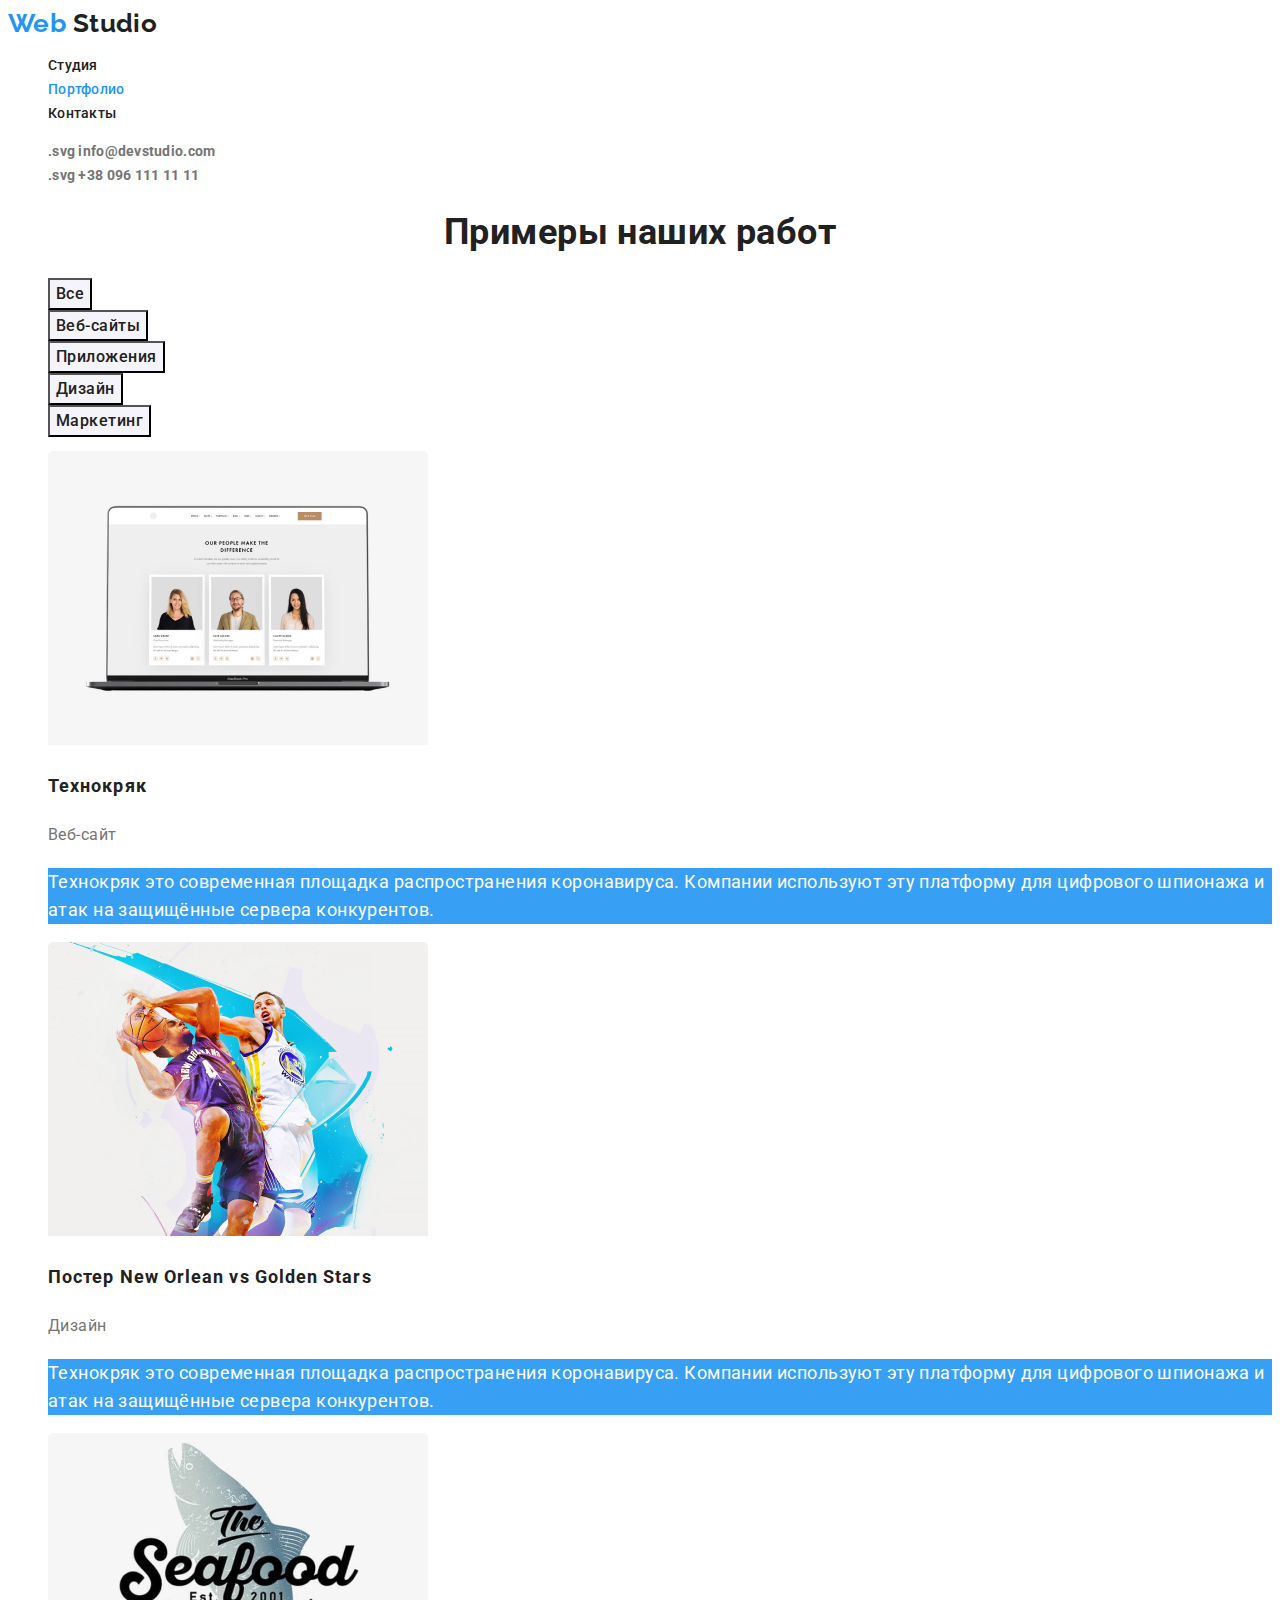
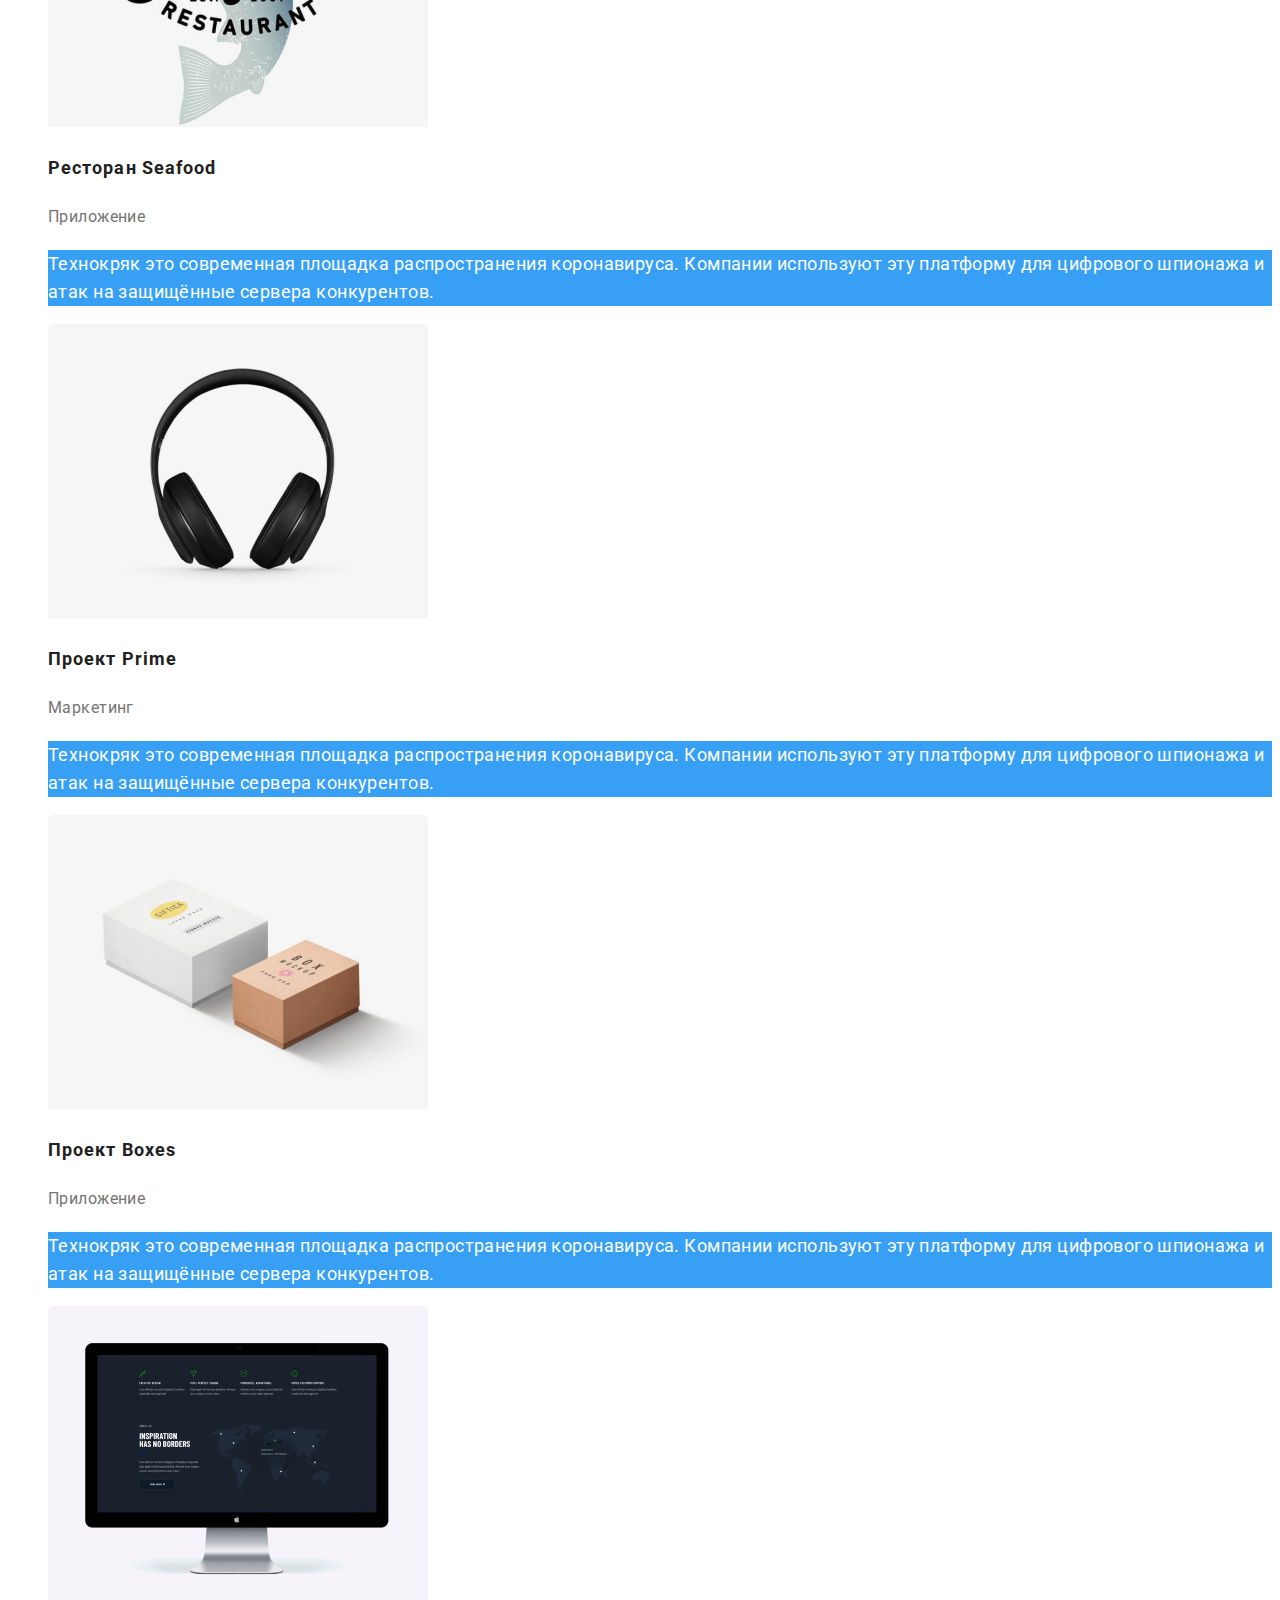
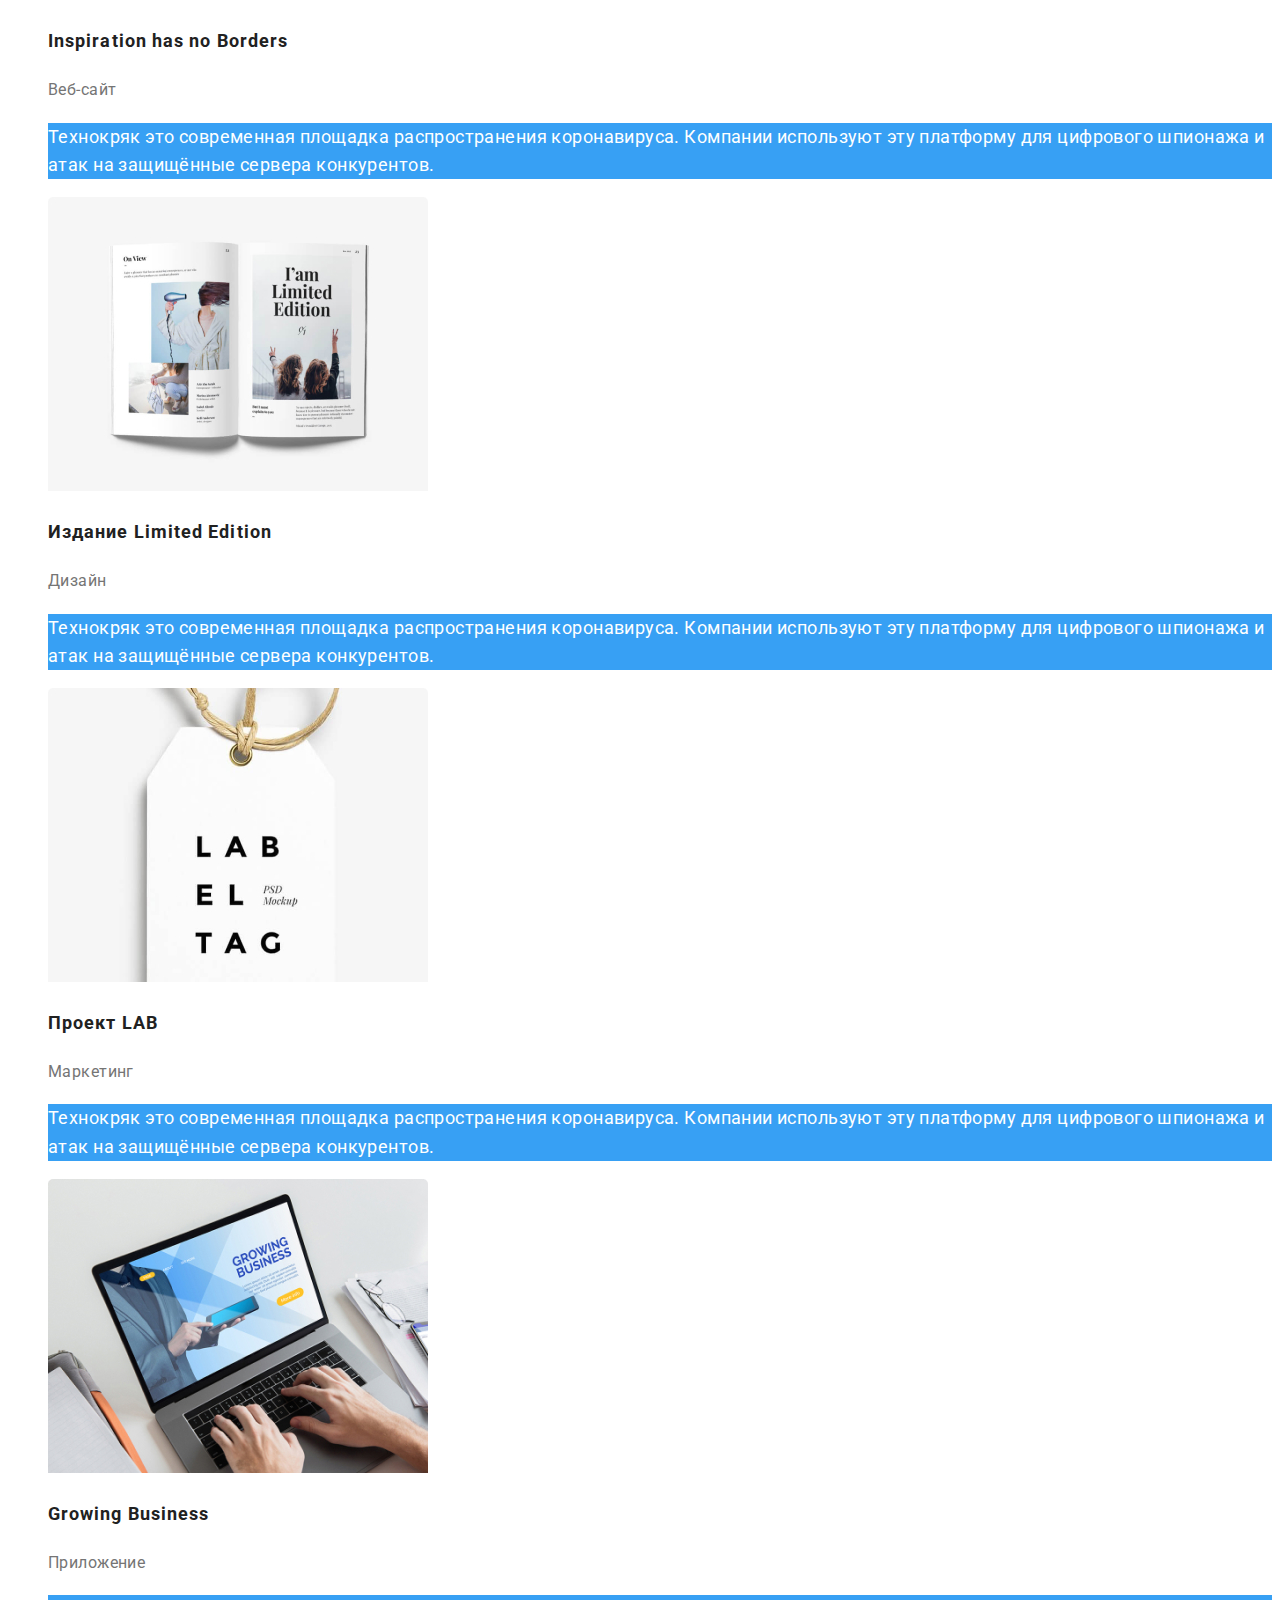
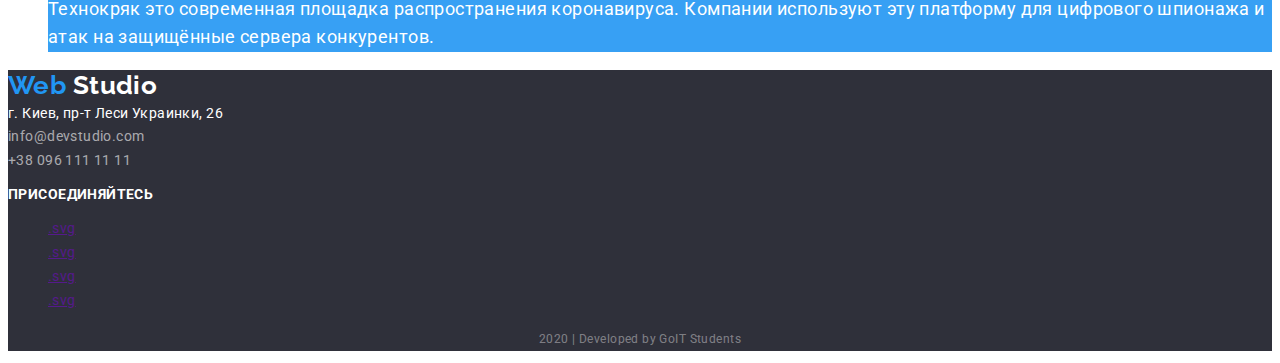
==== commit a2a53b4f: "add parametrs width&height for card image" ====
--- a/portfolio.html
+++ b/portfolio.html
@@ -80,6 +80,8 @@
               <img
                 src="./img/portfolio-poster.jpg"
                 alt="описание изображения Постер New Orlean vs Golden Stars"
+                width="380"
+                height="294"
               />
               <h2 class="card-title">Постер New Orlean vs Golden Stars</h2>
               <p class="card-kinde">Дизайн</p>
@@ -95,6 +97,8 @@
               <img
                 src="./img/portfolio-seafood.jpg"
                 alt="описание изображения Ресторан Seafood"
+                width="380"
+                height="294"
               />
               <h2 class="card-title">Ресторан Seafood</h2>
               <p class="card-kinde">Приложение</p>
@@ -110,6 +114,8 @@
               <img
                 src="./img/portfolio-prime.jpg"
                 alt="описание изображения Проект Prime"
+                width="380"
+                height="294"
               />
               <h2 class="card-title">Проект Prime</h2>
               <p class="card-kinde">Маркетинг</p>
@@ -125,6 +131,8 @@
               <img
                 src="./img/portfolio-boxes.jpg"
                 alt="описание изображения Проект Boxes"
+                width="380"
+                height="294"
               />
               <h2 class="card-title">Проект Boxes</h2>
               <p class="card-kinde">Приложение</p>
@@ -140,6 +148,8 @@
               <img
                 src="./img/portfolio-inspiration.jpg"
                 alt="описание изображения Inspiration has no Borders"
+                width="380"
+                height="294"
               />
               <h2 class="card-title">Inspiration has no Borders</h2>
               <p class="card-kinde">Веб-сайт</p>
@@ -155,6 +165,8 @@
               <img
                 src="./img/portfolio-limited-edition.jpg"
                 alt="описание изображения Издание Limited Edition"
+                width="380"
+                height="294"
               />
               <h2 class="card-title">Издание Limited Edition</h2>
               <p class="card-kinde">Дизайн</p>
@@ -170,6 +182,8 @@
               <img
                 src="./img/portfolio-lab.jpg"
                 alt="описание изображения Проект LAB"
+                width="380"
+                height="294"
               />
               <h2 class="card-title">Проект LAB</h2>
               <p class="card-kinde">Маркетинг</p>
@@ -185,6 +199,8 @@
               <img
                 src="./img/portfolio-growing-business.jpg"
                 alt="описание изображения Growing Business"
+                width="380"
+                height="294"
               />
               <h2 class="card-title">Growing Business</h2>
               <p class="card-kinde">Приложение</p>
--- a/css/style.css
+++ b/css/style.css
@@ -1,49 +1,3 @@
-/* .class.class https://youtu.be/bn9yIxt_rtg?t=8054*/
-/* підсвітка активної сторінки https://youtu.be/bn9yIxt_rtg?t=8853*/
-
-/* Оформлены эффекты (изменение цвета текста) 
-наведения и фокусировки для интерактивных текстовых 
-элементов. Изменение фона и цвета иконок не делать. */
-
-/* колір шрифтів  */
-/* фон елементів + hover, focus*/
-/* 
-визначити, підключити шрифти, призначити елементам 
-основні параметри шрифту
-
-bgc: #ffffff;
-color: var(--font-primary-color);
-
-font-family: 'Roboto', sans-serif;
-font-size: 14px;
-
-
-точкові параметри шрифту
-- menu items, hero, hero button, portfolio items...
-
-bgc: #ffffff;
-color: var(--font-primary-color);
-
-font-family: 'Raleway', sans-serif;
-font-weight: 500;
-font-size: 14px;
-line-height: 1.71;
-text-align: center;
-letter-spacing: 0.03em;
-0.02em(menu items); 
-0.06em(hero, hero button, portfolio items);
-*/
-
-/* portfolio Фільтр як кнопки+шрифти і фон https://youtu.be/KM5r3qtBdxY?t=1167 */
-/* portfolio Картки робіт як посилання */
-/* portfolio шрифт, фон кнопки :inhiret */
-/* стиль лого на двох сторінках однаковий */
-
-/* text decoration none */
-/* list style none https://youtu.be/KM5r3qtBdxY?t=5238 */
-
-/* колір selection */
-
 :root {
   --font-primary-color: #757575;
   --font-secondary-color: #212121;
@@ -52,6 +6,7 @@
   --bgc-primary: #ffffff;
   --bgc-secondary: #f5f4fa;
   --bgc-footer: #2f303a;
+  --bgc-card-description: rgba(33, 150, 243, 0.9);
 
   --font-button: #ffffff;
   --bgc-button: #2196f3;
@@ -147,7 +102,8 @@
 }
 
 /* change color Contact items */
-.header .contact:hover {
+.header .contact:hover,
+.header .contact:focus {
   color: var(--font-active-element);
 }
 
@@ -223,14 +179,17 @@
   background-color: var(--bgc-footer);
 }
 
+/* change font style for address*/
 .address {
   font-style: normal;
 }
 
+/* change color style for tel.& email in address*/
 .footer .contact {
   color: var(--font-ftr-contact);
 }
 
+/* css options for social nets*/
 .social {
   font-weight: 700;
   font-size: 14px;
@@ -238,9 +197,51 @@
   text-transform: uppercase;
 }
 
+/* css options for copiright text */
 .copiright {
   font-size: 12px;
   line-height: 2;
   text-align: center;
   color: var(--font-ftr-copiright);
 }
+
+.button {
+  font-family: inherit;
+  font-weight: 500;
+  font-size: 16px;
+  line-height: 1.62;
+  text-align: center;
+  letter-spacing: 0.03em;
+  color: var(--font-secondary-color);
+
+  background-color: var(--bgc-secondary);
+}
+
+.button:hover,
+.button:focus {
+  color: var(--font-third-color);
+
+  background-color: var(--font-active-element);
+}
+
+.card-title {
+  font-weight: 700;
+  font-size: 18px;
+  line-height: 2;
+  letter-spacing: 0.06em;
+  color: var(--font-secondary-color);
+}
+
+.card-kinde {
+  font-size: 16px;
+  line-height: 1.87;
+  color: var(--font-primary-color);
+}
+
+.card-description {
+  font-size: 18px;
+  line-height: 1.56;
+  color: var(--font-third-color);
+
+  background-color: var(--bgc-card-description);
+}
